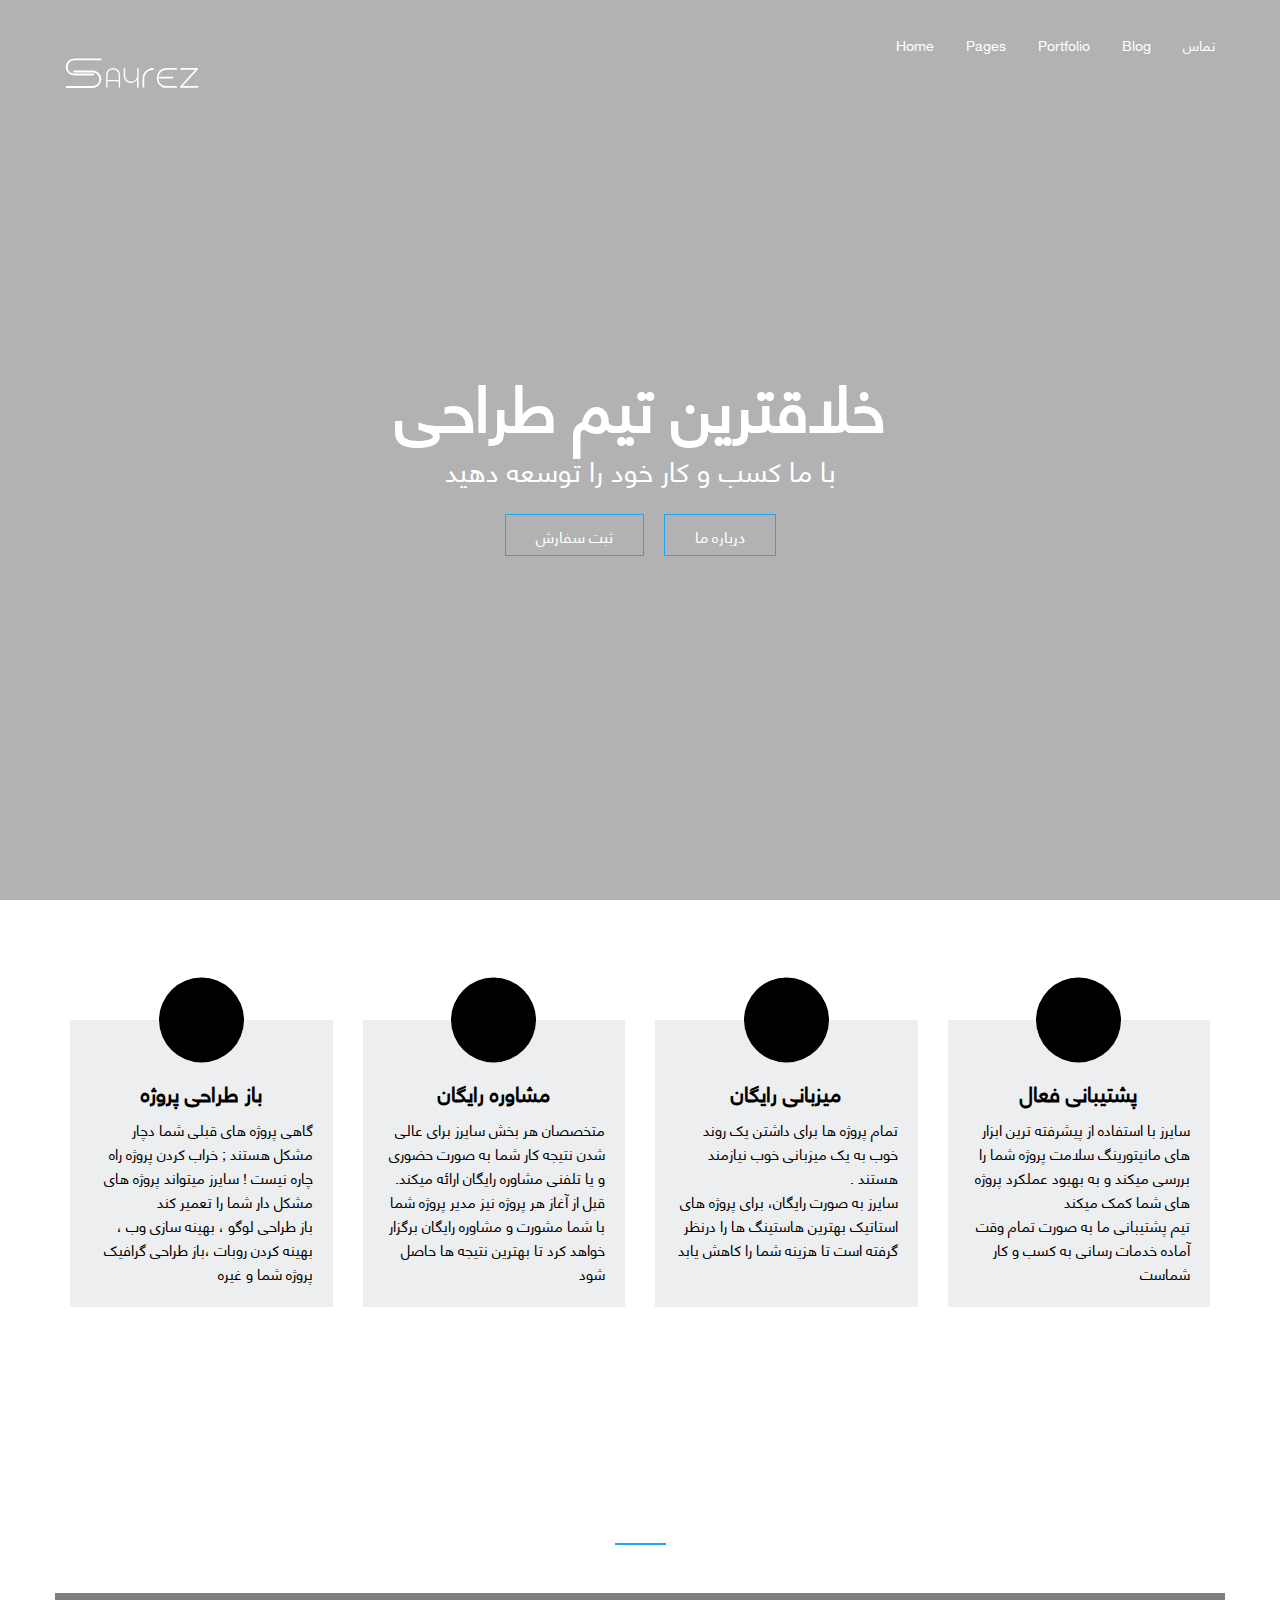
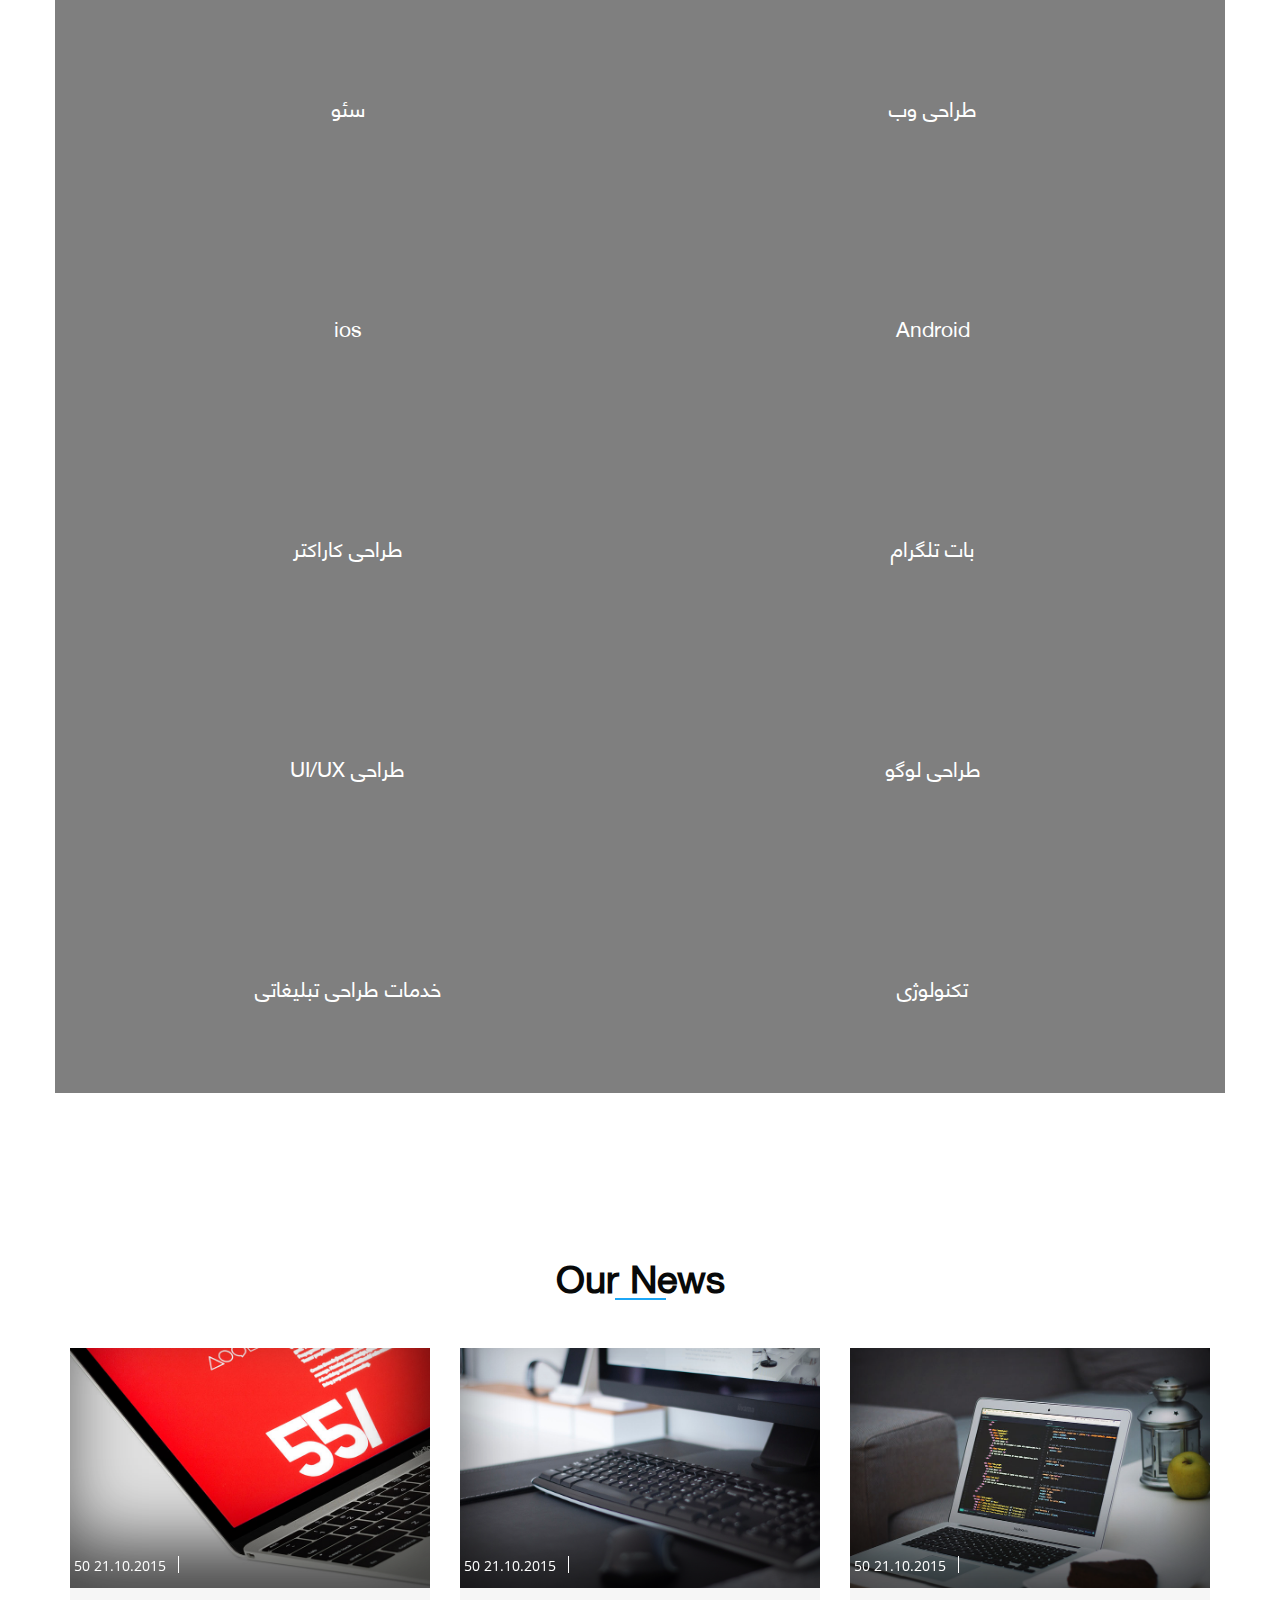
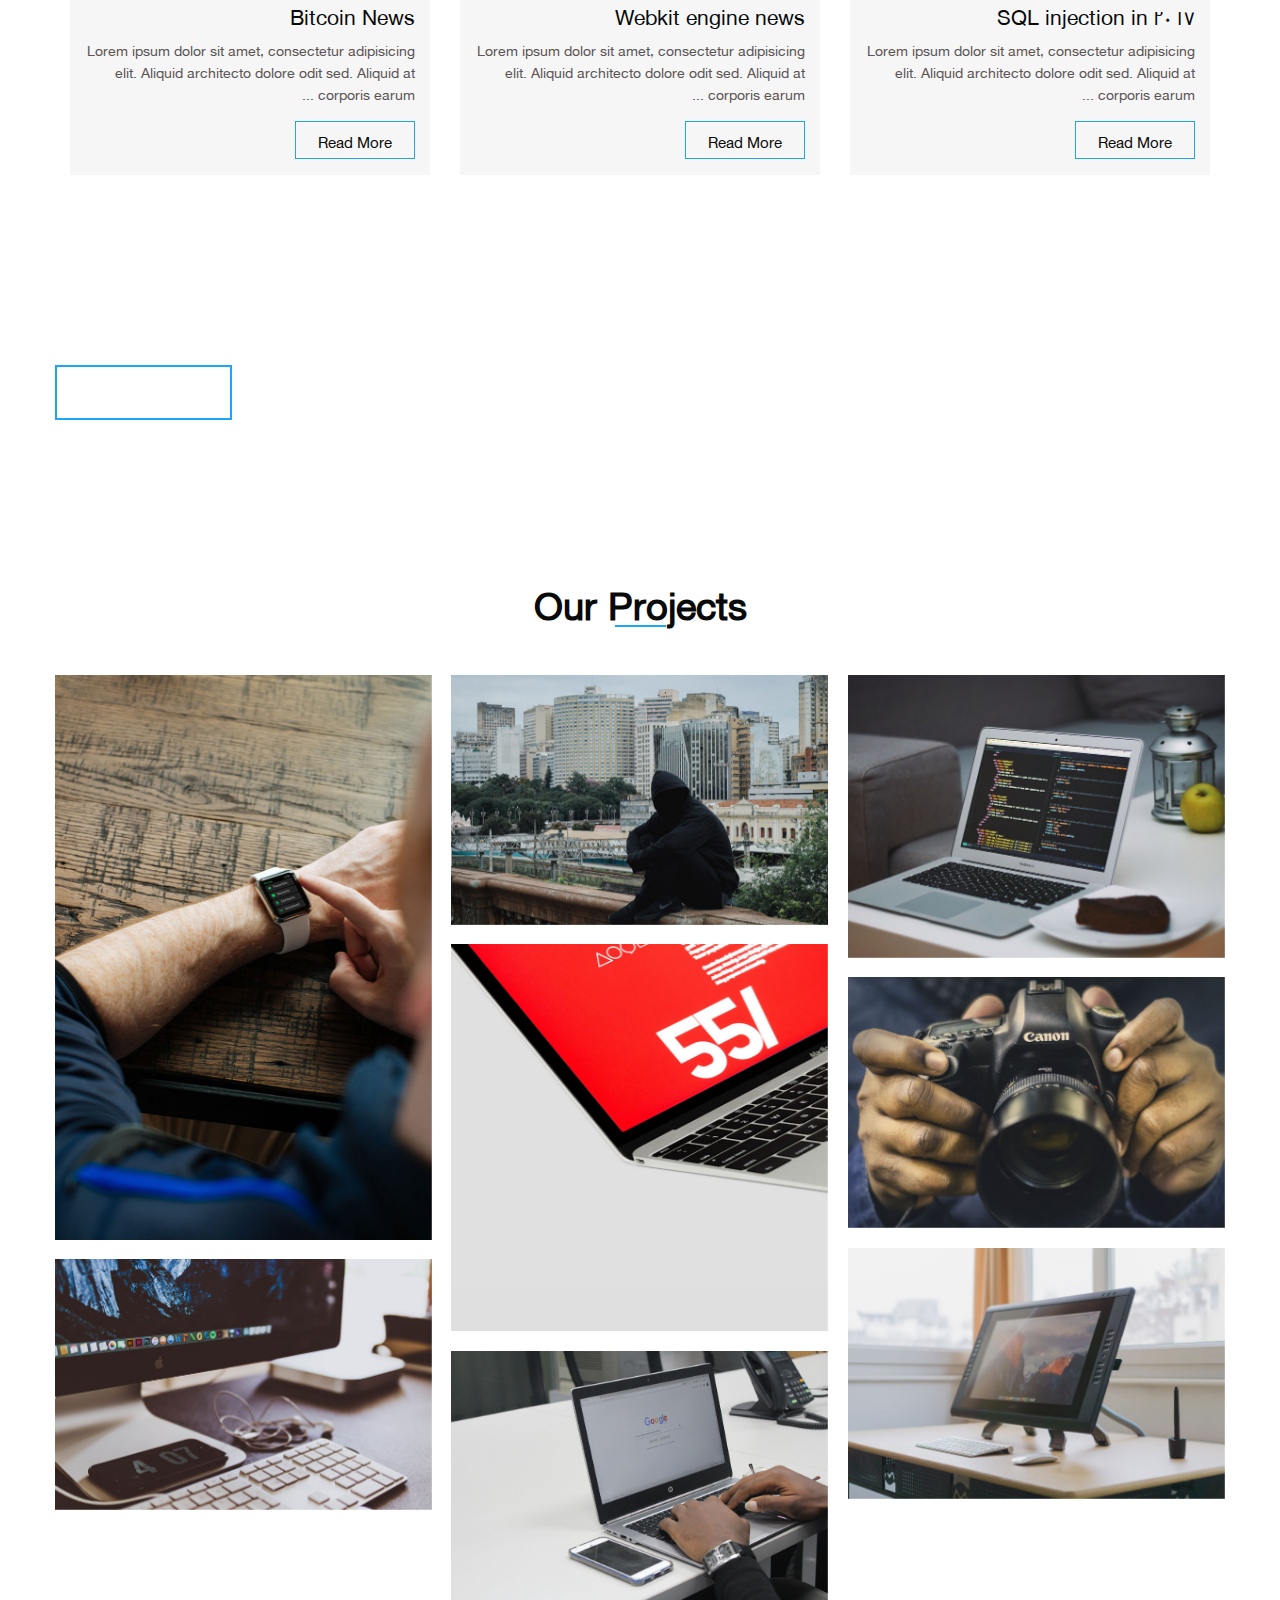
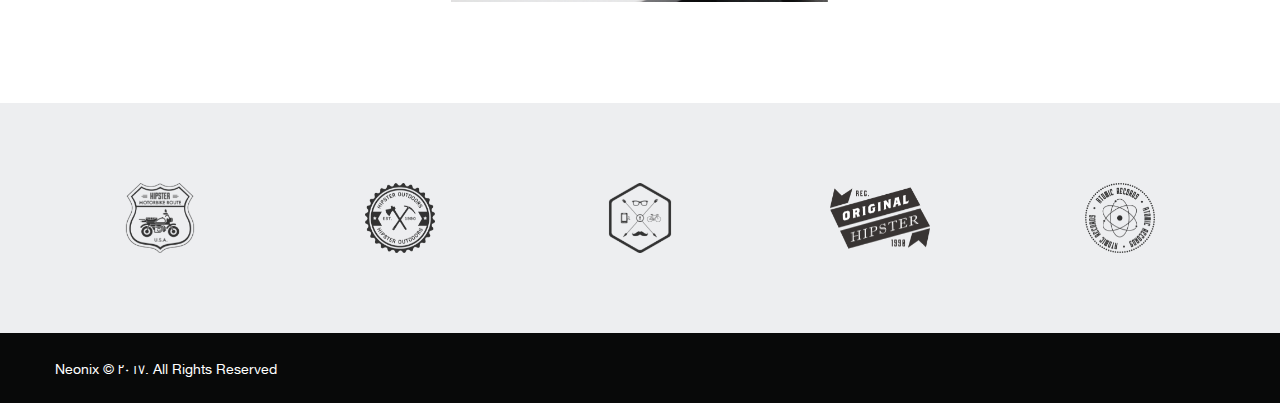
==== index.html @ 744189b2 "add google verfication meta tag" ====
<!DOCTYPE html>
<html lang="zxx">
<head>
    <meta charset=UTF-8>
    <meta name=viewport content="width=device-width, initial-scale=1.0">
    <meta http-equiv="x-ua-compatible" content="ie=edge">
    <!-- Chrome, Firefox OS and Opera -->
    <meta name="theme-color" content="#4285f4"/>
    <!-- Windows Phone -->
    <meta name="msapplication-navbutton-color" content="#4285f4"/>
    <meta name=msapplication-TileColor content=#FFFFFF>
    <meta name=msapplication-TileImage content=favicon.ico>
    <!-- iOS Safari -->
    <meta name="apple-mobile-web-app-capable" content="yes"/>
    <meta name="apple-mobile-web-app-status-bar-style" content="black-transcluent"/>
    <title>Sayrez | سایرز</title>
    <!-- CSS -->
    <link rel="stylesheet" href="css/reset.css">
    <link rel="stylesheet" href="fonts/font-awesome-4.7.0/css/font-awesome.min.css">
    <link rel=stylesheet href=css/main.css>
    <link rel=stylesheet href=css/magnific-popup.css>
    <link rel="stylesheet" href="css/slick.css">
    <link rel="stylesheet" href="css/bootstrap.css">
    <link rel="stylesheet" href="css/owl.carousel.min.css">
    <link rel="stylesheet" href="css/media.css">
    <!-- FAVICON -->
    <link rel=icon type=image/vnd.microsoft.icon href=img/favicon.ico>
    <link rel="SHORTCUT ICON" type=image/x-icon href=img/favicon.ico>
	<meta name="google-site-verification" content="fRDiywHxhkF9MRmtTnzFttqQyHvqo3CWk-SzB2TA5pc" />
</head>
<body>
		
   
<!-- Wrapper -->
<main class="wrapper">
    <!-- dark bg for mobile menu -->
    <div class="bg-blur"></div>

    <!-- Header -->
    <header class="header header-default paralax" data-parallax="scroll" data-image-src="img/header.jpg">
        <!-- Menu -->
        <nav class="nav">
            <div class="container">
                <div class="menu-icon-wrap">
                    <div class="menu-icon">
                        <span class="line"></span>
                        <span class="line"></span>
                        <span class="line"></span>
                    </div>
                </div>
                <div class="menu-flex">
                    <div class="logo" style="
					width: 100%;
					height: 119px;
					z-index: 999999999999999999;display:block;
				">

							<svg version="1.1" id="Layer_1" xmlns="http://www.w3.org/2000/svg"  style="fill:#ffffff;" xmlns:xlink="http://www.w3.org/1999/xlink" x="0px" y="0px"
							viewBox="0 0 2529.8 218" style="enable-background:new 0 0 479.8 218;" xml:space="preserve">
					   <style type="text/css">
						   .st0{fill:none;stroke:#ffffff;stroke-width:5.3911;stroke-linecap:round;stroke-linejoin:round;stroke-miterlimit:10;}
						   .st1{fill:none;stroke:#ffffff;stroke-width:5;stroke-linecap:round;stroke-linejoin:round;stroke-miterlimit:10;}
						   .st2{fill:none;stroke:#ffffff;stroke-width:6;stroke-linecap:round;stroke-miterlimit:10;}
					   </style>
					   <g>
						   <g>
							   <path d="M158.8,153.2c-0.4-0.4-0.6-0.9-0.6-1.5v-37.3c0-2.7,0.5-5.3,1.4-7.9c1-2.6,2.3-4.9,4-6.9c1.8-2.1,4.1-3.7,6.7-4.9
								   c2.6-1.2,5.5-1.8,8.7-1.8c3.4,0,6.5,0.6,9.2,1.8c2.7,1.2,5.1,2.9,7,5.1c1.8,2.1,3.3,4.5,4.3,7.1c1,2.7,1.5,5.4,1.5,8.3v36.4
								   c0,0.6-0.2,1-0.6,1.4c-0.4,0.4-0.9,0.6-1.5,0.6c-0.6,0-1.1-0.2-1.5-0.6c-0.4-0.4-0.6-0.9-0.6-1.5V134h-34.4v17.7
								   c0,0.6-0.2,1-0.6,1.4c-0.4,0.4-0.9,0.6-1.5,0.6C159.7,153.8,159.2,153.6,158.8,153.2z M196.9,129.8v-14.3c0-2.5-0.4-4.9-1.3-7.2
								   c-0.9-2.3-2.1-4.2-3.7-5.9c-1.6-1.7-3.5-3-5.7-3.9c-2.2-0.9-4.5-1.4-7-1.4c-2.4,0-4.7,0.4-6.7,1.3c-2,0.9-3.8,2.1-5.3,3.7
								   c-1.5,1.6-2.7,3.5-3.5,5.7c-0.8,2.2-1.2,4.5-1.2,6.9v15H196.9z"/>
						   </g>
						   <g>
							   <path d="M254.2,153.1c-0.4-0.4-0.6-1-0.6-1.6v-22.6c-2,3.1-4.6,5.5-7.8,7.4c-3.3,1.9-6.9,2.9-10.6,2.9c-3.1,0-6-0.6-8.8-1.8
								   s-5.2-2.8-7.3-4.9c-2.1-2.1-3.8-4.5-5-7.3c-1.2-2.8-1.8-5.7-1.8-8.9V95.2c0-0.6,0.2-1.2,0.7-1.6c0.4-0.4,1-0.6,1.6-0.6
								   c0.6,0,1.1,0.2,1.5,0.6c0.4,0.4,0.7,1,0.7,1.6v21.5c0,2.4,0.5,4.8,1.5,7c1,2.2,2.3,4.1,4.1,5.8c1.7,1.7,3.7,3,5.9,3.9
								   c2.2,0.9,4.6,1.4,7.1,1.4c2.4,0,4.8-0.5,7-1.4c2.3-0.9,4.2-2.2,5.9-3.9c1.7-1.7,3.1-3.6,4.1-5.8c1-2.2,1.5-4.5,1.5-7V95.2
								   c0-0.6,0.2-1.2,0.7-1.6c0.4-0.4,1-0.6,1.6-0.6c0.6,0,1.1,0.2,1.5,0.6c0.4,0.4,0.6,1,0.6,1.6v56.3c0,0.6-0.2,1.2-0.6,1.6
								   c-0.4,0.4-0.9,0.6-1.5,0.6C255.1,153.7,254.6,153.5,254.2,153.1z"/>
						   </g>
						   <g>
							   <path d="M271.2,152.9c-0.6-0.5-0.8-1.2-0.8-2V125c0-4.3,0.8-8.4,2.5-12.3c1.6-3.9,3.9-7.3,6.9-10.3c2.9-3,6.3-5.3,10.2-6.9
								   c3.9-1.7,7.9-2.5,12.2-2.5h0.1l0.1,0.1c0,0,0.2-0.1,0.4-0.1c0.9,0,1.6,0.3,2.1,0.8s0.8,1.2,0.8,2.1c0,0.8-0.3,1.5-0.8,2
								   c-0.5,0.5-1.2,0.8-2.1,0.8H302c-3.5,0-6.8,0.7-10,2c-3.2,1.4-6,3.3-8.4,5.7c-2.4,2.4-4.3,5.3-5.7,8.5c-1.4,3.2-2.1,6.6-2.1,10.2
								   v25.8c0,0.8-0.2,1.5-0.7,2c-0.5,0.5-1.1,0.8-1.9,0.8C272.4,153.7,271.7,153.4,271.2,152.9z"/>
						   </g>
						   <g>
							   <path d="M386.9,152.8c-0.5-0.6-0.8-1.2-0.8-2c0-0.7,0.3-1.3,0.9-1.9l46.2-50.5h-42.9c-0.8,0-1.5-0.3-2-0.8c-0.5-0.5-0.8-1.2-0.8-2
								   c0-0.8,0.3-1.5,0.8-2c0.5-0.5,1.2-0.8,2-0.8H439c0.7,0,1.3,0.3,1.9,0.8c0.5,0.5,0.8,1.2,0.8,1.9c0,0.3-0.1,0.8-0.3,1.4l-0.5,0.7
								   l-46.2,50.5h46c0.8,0,1.5,0.2,2.1,0.7c0.5,0.5,0.8,1.1,0.8,1.9c0,0.8-0.3,1.5-0.8,2c-0.5,0.5-1.2,0.8-2.1,0.8H389
								   C388.2,153.6,387.5,153.4,386.9,152.8z"/>
						   </g>
						   <g>
							   <path class="st0" d="M374.1,95.4h-28.3c-5.6,0-11.2,1.5-16,4.5c-6,3.8-12.1,10.8-12.4,23.4c0,0-2,16.5,13.2,24.6
								   c4.3,2.2,9,3.3,13.9,3.3h29.6"/>
							   <line class="st1" x1="324" y1="122.5" x2="363" y2="122.5"/>
						   </g>
						   <path class="st2" d="M141,66H59.5C46.3,66,36,76.6,36,89.8v0C36,103,46.5,113,59.7,113H118"/>
						   <path class="st2" d="M59.4,103.5l57.1-0.1c13.2,0,23.5,10.6,23.5,23.8v0c1,13.2-10.3,23.9-23.6,23.9l-80.3,0.1"/>
					   </g>
					   </svg>	
							

                    </div>
                    <ul class="menu">
                        <li class="dropdown"><a>Home</a>
                            <ul class="dropdown-menu">
                                <li><a href="index.html"> Default</a></li>
                                <li><a href="header-slider.html">
                                    Slider</a></li>
                                <li><a href="header-particles.html">
                                    Particles</a></li>
                                <li><a href="header-html-video.html"> HTML
                                    Video</a></li>
                                <li><a href="header-youtube-video.html">
                                    YouTube Video</a>
                                </li>

                            </ul>
                        </li>
                        <li class="dropdown">
                            <a href="">Pages</a>
                            <ul class="dropdown-menu">
                                <li><a href="about.html">About</a></li>
                                <li><a href="services.html">Services</a></li>
                                <li><a href="404.html">404 Error page</a></li>
                            </ul>
                        </li>
                        <li class="dropdown">
                            <a> Portfolio</a>
                            <ul class="dropdown-menu">
                                <li><a href="portfolio.html">Portfolio Default</a></li>
                                <li><a href="portfolio-masonry.html">Portfolio Masonry</a></li>
                                <li><a href="portfolio-single.html">Portfolio Single</a></li>
                            </ul>
                        </li>
                        <li class="dropdown"><a href="">Blog</a>
                            <ul class="dropdown-menu">
                                <li><a href="blog.html">Blog Default</a></li>
                                <li><a href="blog-full-width.html">Full
                                    Width</a></li>
                                <li><a href="blog-singe.html">Post Single</a></li>
                                <li><a href="video-single.html">Video Post Single</a></li>
                                <li><a href="gallery-single.html">Gallery Single</a></li>
                                <li><a href="fullwidth-single.html">Fullwidth Post Single</a></li>
                            </ul>
                        </li>
                        <li><a href="contacts.html">تماس</a></li>
                    </ul>
                </div>
            </div>
        </nav>
        <h1>خلاقترین تیم طراحی</h1>
        <h4>با ما  کسب و کار خود را توسعه دهید</h4>
        <div class="btn-block">
            <a href="#" class="btn">ثبت سفارش</a>
            <a href="about.html" class="btn">درباره ما</a>
        </div>
    </header>


    <section class="section services">
        <div class="container ">
            <div class="row items">
                <div class="col-xs-12 col-sm-6 col-md-3  ">
                    <div class="item">
                        <div class="round">
                            <span class=" fa fa-laptop"></span>
                        </div>
                        <h5>
					باز طراحی پروژه 
						</h5>
                        <p style="text-align:rtl !important;">
گاهی پروژه های قبلی شما دچار مشکل هستند ; خراب کردن پروژه راه چاره نیست ! سایرز میتواند پروژه های مشکل دار شما را تعمیر کند 
<br>
باز طراحی لوگو ، بهینه سازی وب ، بهینه کردن روبات ،باز طراحی گرافیک پروژه شما و غیره 
                        </p>
                    </div>
                </div>
                <div class="col-xs-12 col-sm-6 col-md-3  ">
                    <div class="item">
                        <div class="round">
                            <span class=" fa fa-search"></span>
                        </div>
                        <h5>
							مشاوره رایگان
						</h5>
                        <p>
							متخصصان هر بخش سایرز برای عالی شدن نتیجه کار شما به صورت حضوری و یا تلفنی مشاوره رایگان ارائه میکند.
<br>
							قبل از آغاز هر پروژه نیز مدیر پروژه شما با شما مشورت و مشاوره رایگان برگزار خواهد کرد تا بهترین نتیجه ها حاصل شود
                        </p>
                    </div>
                </div>
                <div class="col-xs-12 col-sm-6 col-md-3  ">
                    <div class="item">
                        <div class="round">
                            <span class=" fa fa-file-text"></span>
                        </div>
                        <h5>
							میزبانی رایگان
						</h5>
                        <p>
							تمام پروژه ها برای داشتن یک روند خوب به یک میزبانی خوب نیازمند هستند
.
							<br>
							سایرز به صورت رایگان، برای پروژه های استاتیک بهترین هاستینگ ها را درنظر گرفته است تا هزینه شما را کاهش یابد
					 <br><br>
						</p>
                    </div>
                </div>
                <div class="col-xs-12 col-sm-6 col-md-3  ">
                    <div class="item">
                        <div class="round">
                            <span class=" fa fa-code"></span>
                        </div>
                        <h5>
							پشتیبانی فعال
						</h5>
                        <p>
							
سایرز با استفاده از پیشرفته ترین ابزار های مانیتورینگ سلامت پروژه شما را بررسی میکند و به بهبود عملکرد پروژه های شما کمک میکند
<br>
تیم پشتیبانی ما به صورت تمام وقت آماده خدمات رسانی به کسب و کار شماست

                        </p>
                    </div>
                </div>
            </div>
        </div>
    </section>

    <!-- Services section -->
    <section class="section service-section">
        <div class="container">
            <div class="h2-wrap">
                <h3 class="white">سرویس های سایرز</h3></div>
            <div class="section-flex">
                <div class="item">
                    <div class="wrap">
                        <div class="up">
                            <i class="fa fa-area-chart" aria-hidden="true"></i>
                            <h5>طراحی وب</h5>
                        </div>
                        <div class="down">
                            <h5>طراحی وب</h5>
                            <p>استفاده از آخرین تکنولوژی ها در پیاده سازی،اطمینان در responsive  بودن، امکان استفاده از SinglePage، قابل استفاده در تمامی ورژن های موبایل</p>
                            <a href="" class="btn small-btn">سفارش</a>
                        </div>
                    </div>
                </div>
                <div class="item">
                    <div class="wrap">
                        <div class="up">
                            <i class="fa fa-diamond" aria-hidden="true"></i>
                            <h5>سئو</h5>
                        </div>
                        <div class="down">
                            <h5>سئو</h5>
                            <p>استفاده از ابزار های گوگل،یاهو،بینگ و تمامی موتور های جستجو گر رایج، پیاده سازی در google analytics، نمایش در بهترین مکان جستجوگر ها</p>
                            <a href="" class="btn small-btn">سفارش</a>
                        </div>
                    </div>
                </div>
                <div class="item">
                    <div class="wrap">
                        <div class="up">
                            <i class="fa fa-bar-chart" aria-hidden="true"></i>
                            <h5>Android</h5>
                        </div>
                        <div class="down">
                            <h5>Android</h5>
                            <p>همگام با تمامی سایز های موبایل و تبلت،Universal، UI اختصاصی با توجه به سلیقه و کاربرد نرم افزار شما</p>
                            <a href="" class="btn small-btn">سفارش</a>
                        </div>
                    </div>
                </div>
                <div class="item">
                    <div class="wrap">
                        <div class="up">
                            <i class="fa fa-html5" aria-hidden="true"></i>
                            <h5>ios</h5>
                        </div>
                        <div class="down">
                            <h5>ios</h5>
                            <p>
									همگام با تمامی سایز های موبایل و تبلت،Universal، UI اختصاصی با توجه به سلیقه و کاربرد نرم افزار شما
							</p>
                            <a href="" class="btn small-btn">سفارش</a>
                        </div>
                    </div>
                </div>




				<div class="item">
                    <div class="wrap">
                        <div class="up">
                            <i class="fa fa-html5" aria-hidden="true"></i>
                            <h5>
									بات تلگرام
							</h5>
                        </div>
                        <div class="down">
                            <h5>بات تلگرام</h5>
                            <p>
									امکان انتقال به وبسایت، سازگاری با درگاه های پرداخت،استفاده از Webhook  در بات تلگرامی شما
							</p>
                            <a href="" class="btn small-btn">سفارش</a>
                        </div>
                    </div>
				</div>
				


				<div class="item">
                    <div class="wrap">
                        <div class="up">
                            <i class="fa fa-html5" aria-hidden="true"></i>
                            <h5>طراحی کاراکتر</h5>
                        </div>
                        <div class="down">
                            <h5>طراحی کاراکتر</h5>
                            <p> طراحی های اختصاصی،گروه بندی شده،Flat ، دو بعدی،امکان سفارش به صورت لایه باز</p>
                            <a href="" class="btn small-btn">سفارش</a>
                        </div>
                    </div>
				</div>
				

				<div class="item">
                    <div class="wrap">
                        <div class="up">
                            <i class="fa fa-html5" aria-hidden="true"></i>
                            <h5>طراحی لوگو</h5>
                        </div>
                        <div class="down">
                            <h5>طراحی لوگو</h5>
                            <p>
									مناسب با سلیقه و کسب و کار شما،امکان باز طراحی تا 5 مرتبه،استفاده از رنگ های مناسب کسب و کار شما،خروجی های متنوع و لایه باز وکتور و SVG
							</p>
                            <a href="" class="btn small-btn">سفارش</a>
                        </div>
                    </div>
				</div>
				
				<div class="item">
                    <div class="wrap">
                        <div class="up">
                            <i class="fa fa-html5" aria-hidden="true"></i>
                            <h5>طراحی UI/UX </h5>
                        </div>
                        <div class="down">
                            <h5>طراحی UI/UX </h5>
                            <p>
									در قالب های Sketch،Psd،Ai،Vector، در همه ی پلتفرم ها و مناسب ایده شما
							</p>
                            <a href="" class="btn small-btn">سفارش</a>
                        </div>
                    </div>
				</div>
				

				<div class="item">
                    <div class="wrap">
                        <div class="up">
                            <i class="fa fa-html5" aria-hidden="true"></i>
                            <h5>تکنولوژی</h5>
                        </div>
                        <div class="down">
                            <h5>تکنولوژی</h5>
                            <p>
								ما در سایرز از بهترین تکنولوژی های روز دنیا برای پروژه شما استفاده میکنیم تا کیفیت سرعت و امنیت رو برای شما به ارمغان بیاوریم

								Ruby , webgl , svg/vector , sketch 
								و دیتابیس های قدرتمندی  مانند پستگرس اسکیوال که قابلیت ذخیره چند صد میلیون رکورد را دارد از این قبیل هستند
							</p>
                            <a href="" class="btn small-btn">سفارش</a>
                        </div>
                    </div>
				</div>
				
				<div class="item">
                    <div class="wrap">
                        <div class="up">
                            <i class="fa fa-html5" aria-hidden="true"></i>
                            <h5> خدمات طراحی تبلیغاتی</h5>
                        </div>
                        <div class="down">
                            <h5>خدمات طراحی تبلیغاتی</h5>
                            <p>
								طراحی مهر ، بنر ، بروشور ، کارت ویزیت ، چاپ طرح روی انواع اشیا مانند تی شرت ماگ و پیکسل
							</p>
                            <a href="" class="btn small-btn">Read more</a>
                        </div>
                    </div>
                </div>
            </div>

        </div>
    </section>

    <!-- News(blog) section -->
    <section class="section news-section">
        <h3 class="black">Our News</h3>
        <div class="container ">
            <div class="news-grid">
                <div class="post col-md-4 col-sm-6 col-xs-12">
                    <div class="post-body">
                        <a href="" class="post-head">
                            <div class="thumbnail-wrap">
                                <img src="img/project4.jpg" alt="">
                                <div class="actions">
                                    <div class="date">
                                        <i class="fa fa-calendar"
                                           aria-hidden="true"></i>
                                        <span>21.10.2015</span>
                                    </div>
                                    <div class="comments">
                                        <i class="fa fa-comments"
                                           aria-hidden="true"></i>
                                        <span>50</span>
                                    </div>

                                </div>
                            </div>
                            <div class="hover">
                                <i class="fa fa-search" aria-hidden="true"></i>
                            </div>
                        </a>

                        <div class="other-post">
                            <h5>Bitcoin News</h5>
                            <p>Lorem ipsum dolor sit amet, consectetur adipisicing
                                elit. Aliquid
                                architecto dolore odit sed. Aliquid at corporis
                                earum ...</p>
                            <a href="" class="btn permalink small-btn">Read More</a>
                        </div>
                    </div>
                </div>
                <div class="post col-md-4 col-sm-6 col-xs-12">
                    <div class="post-body">
                        <a href="" class="post-head">
                            <div class="thumbnail-wrap">
                                <img src="img/facebok.jpg" alt="">
                                <div class="actions">
                                    <div class="date">
                                        <i class="fa fa-calendar"
                                           aria-hidden="true"></i>
                                        <span>21.10.2015</span>
                                    </div>
                                    <div class="comments">
                                        <i class="fa fa-comments"
                                           aria-hidden="true"></i>
                                        <span>50</span>
                                    </div>
                                </div>
                            </div>
                            <div class="hover">
                                <i class="fa fa-search" aria-hidden="true"></i>
                            </div>
                        </a>
                        <div class="other-post">
                            <h5>Webkit engine news</h5>
                            <p>Lorem ipsum dolor sit amet, consectetur adipisicing
                                elit. Aliquid
                                architecto dolore odit sed. Aliquid at corporis
                                earum ...</p>
                            <a href="" class="btn permalink small-btn">Read More</a>
                        </div>
                    </div>
                </div>
                <div class="post col-md-4 col-sm-6 col-xs-12">
                    <div class="post-body">
                        <a href="" class="post-head">
                            <div class="thumbnail-wrap">
                                <img src="img/project3.jpg" alt="">
                                <div class="actions">
                                    <div class="date">
                                        <i class="fa fa-calendar"
                                           aria-hidden="true"></i>
                                        <span>21.10.2015</span>
                                    </div>
                                    <div class="comments">
                                        <i class="fa fa-comments"
                                           aria-hidden="true"></i>
                                        <span>50</span>
                                    </div>
                                </div>
                            </div>
                            <div class="hover">
                                <i class="fa fa-search" aria-hidden="true"></i>
                            </div>
                        </a>
                        <div class="other-post">
                            <h5>SQL injection in 2017</h5>
                            <p>Lorem ipsum dolor sit amet, consectetur adipisicing
                                elit. Aliquid
                                architecto dolore odit sed. Aliquid at corporis
                                earum ...</p>
                            <a href="" class="btn permalink small-btn">Read More</a>
                        </div>
                    </div>
                </div>
            </div>
        </div>
    </section>

    <!-- Contact block -->
    <section class="contact-block">
        <div class="container">
            <div class="flex">
                <h2>We Can Help You! </h2>
                <a href="" class="big-btn">تماس با ما</a>
            </div>
        </div>
    </section>

    <!-- Portfolio section -->
    <section class="section portfolio-section">
        <div class="container">
            <div class="h2-wrap"><h3 class="black">Our Projects</h3></div>
            <div class="portfolio-grid">

                <div class="row">



                    <a href="single.html" data-myorder="2"
                       class="mix web analytics col-xs-6 col-sm-6 col-md-4 portfolio-item">
                        <div class="img-wrap"><img
                                src="img/project1.jpg"
                                alt="">
                            <div class="preview">
                                <h4 class="title">Project 1</h4>
                                <p class="tags">Web Development, Design </p>
                                <div class="actions">
<span class="comments">
<i class="fa fa-comments" aria-hidden="true"></i>
<span>50</span>
</span>
                                    <span class="comments">
<i class="fa fa-heart" aria-hidden="true"></i>
<span>23</span>
</span>
                                </div>
                                <span class="date">08.16.2017</span>
                            </div>
                        </div>
                    </a>
                    <a href="single.html" data-myorder="3"
                       class="mix design col-xs-6 col-sm-6 col-md-4 portfolio-item">
                        <div class="img-wrap"><img
                                src="img/project2.jpg"
                                alt="">
                            <div class="preview">
                                <h4 class="title">Project 2</h4>
                                <p class="tags">Web Development, Design </p>
                                <div class="actions">
<span class="comments">
<i class="fa fa-comments" aria-hidden="true"></i>
<span>50</span>
</span>
                                    <span class="comments">
<i class="fa fa-heart" aria-hidden="true"></i>
<span>23</span>
</span>
                                </div>
                                <span class="date">08.16.2017</span>
                            </div>
                        </div>
                    </a>
                    <a href="single.html" data-myorder="4"
                       class="mix analytics col-xs-6 col-sm-6 col-md-4 portfolio-item">
                        <div class="img-wrap"><img
                                src="img/project3.jpg"
                                alt="">
                            <div class="preview">
                                <h4 class="title">Project 3</h4>
                                <p class="tags">Web Development, Design </p>
                                <div class="actions">
<span class="comments">
<i class="fa fa-comments" aria-hidden="true"></i>
<span>50</span>
</span>
                                    <span class="comments">
<i class="fa fa-heart" aria-hidden="true"></i>
<span>23</span>
</span>
                                </div>
                                <span class="date">08.16.2017</span>
                            </div>
                        </div>
                    </a>
                    <a href="single.html" data-myorder="5"
                       class="mix design col-xs-6 col-sm-6 col-md-4 portfolio-item">
                        <div class="img-wrap"><img
                                src="img/project4.jpg"
                                alt="">
                            <div class="preview">
                                <h4 class="title">Project 4</h4>
                                <p class="tags">Marketing, Analytics, Seo</p>
                                <div class="actions">
<span class="comments">
<i class="fa fa-comments" aria-hidden="true"></i>
<span>28</span>
</span>
                                    <span class="comments">
<i class="fa fa-heart" aria-hidden="true"></i>
<span>13</span>
</span>
                                </div>
                                <span class="date">08.16.2017</span>
                            </div>
                        </div>
                    </a>
                    <a href="single.html" data-myorder="6"
                       class="mix web col-xs-6 col-sm-6 col-md-4 portfolio-item">
                        <div class="img-wrap"><img
                                src="img/project5.jpg"
                                alt="">
                            <div class="preview">
                                <h4 class="title">Project 5</h4>
                                <p class="tags">Programming, Web Development</p>
                                <div class="actions">
<span class="comments">
<i class="fa fa-comments" aria-hidden="true"></i>
<span>28</span>
</span>
                                    <span class="comments">
<i class="fa fa-heart" aria-hidden="true"></i>
<span>23</span>
</span>
                                </div>
                                <span class="date">08.16.2017</span>
                            </div>
                        </div>
                    </a>
                    <a href="single.html" data-myorder="7"
                       class="mix web col-xs-6 col-sm-6 col-md-4 portfolio-item">
                        <div class="img-wrap"><img
                                src="img/project6.jpg"
                                alt="">
                            <div class="preview">
                                <h4 class="title">Project 6</h4>
                                <p class="tags">Marketing, SMM, Social</p>
                                <div class="actions">
<span class="comments">
<i class="fa fa-comments" aria-hidden="true"></i>
<span>28</span>
</span>
                                    <span class="comments">
<i class="fa fa-heart" aria-hidden="true"></i>
<span>13</span>
</span>
                                </div>
                                <span class="date">08.16.2017</span>
                            </div>
                        </div>
                    </a>
                    <a href="single.html" data-myorder="8"
                       class="mix design web col-xs-6 col-sm-6 col-md-4 portfolio-item">
                        <div>
                            <div class="img-wrap"><img
                                    src="img/project8.jpg"
                                    alt="">
                                <div class="preview">
                                    <h4 class="title">Project 7</h4>
                                    <p class="tags">Web Dev, Design</p>
                                    <div class="actions">
<span class="comments">
<i class="fa fa-comments" aria-hidden="true"></i>
<span>25</span>
</span>
                                        <span class="comments">
<i class="fa fa-heart" aria-hidden="true"></i>
<span>78</span>
</span>
                                    </div>
                                    <span class="date">12.06.2017</span>
                                </div>
                            </div>
                        </div>
                    </a>
                    <a href="single.html" data-myorder="9"
                       class="mix analytics col-xs-6 col-sm-6 col-md-4 portfolio-item">
                        <div class="img-wrap"><img
                                src="img/project9.jpg"
                                alt="">
                            <div class="preview">
                                <h4 class="title">Project 8</h4>
                                <p class="tags">Marketing, Design</p>
                                <div class="actions">
<span class="comments">
<i class="fa fa-comments" aria-hidden="true"></i>
<span>28</span>
</span>
                                    <span class="comments">
<i class="fa fa-heart" aria-hidden="true"></i>
<span>13</span>
</span>
                                </div>
                                <span class="date">08.16.2017</span>
                            </div>
                        </div>
                    </a>

                </div>
            </div>
        </div>
    </section>

    <!-- Partners section -->
    <div class="section partners-section">
        <div class="container">
            <div class="owl-carousel partners-slider">
                <div class="item"><img src="img/partner1.png" alt=""></div>
                <div class="item"><img src="img/partner2.png" alt=""></div>
                <div class="item"><img src="img/partner3.png" alt=""></div>
                <div class="item"><img src="img/partner4.png" alt=""></div>
                <div class="item"><img src="img/partner5.png" alt=""></div>
                <div class="item"><img src="img/partner6.png" alt=""></div>
                <div class="item"><img src="img/partner7.png" alt=""></div>
            </div>
        </div>
    </div>
</main>

<!-- Footer -->
<footer class="footer">
    <div class="container">
        <div class="flex">
            <p class="copyright">Neonix &copy; 2017. All Rights Reserved</p>
            <div class="social">
                <a href=""><i class="fa fa-facebook" aria-hidden="true"></i></a>
                <a href=""> <i class="fa fa-vk" aria-hidden="true"></i></a>
                <a href=""> <i class="fa fa-linkedin" aria-hidden="true"></i></a>
                <a href=""> <i class="fa fa-pinterest" aria-hidden="true"></i></a>
                <a href=""> <i class="fa fa-dribbble" aria-hidden="true"></i></a>
                <a href=""><i class="fa fa-twitter" aria-hidden="true"></i></a>

            </div>
        </div>
    </div>
</footer>


<!-- JAVASCRIPT -->
<script src="js/jquery.js"></script>
<script src="js/parallax.min.js"></script>
<script src="js/jquery.mb.YTPlayer.min.js"></script>
<script src="js/particles.min.js"></script>
<script src="js/imagesloaded.pkgd.min.js"></script>
<script src="js/masonry.js"></script>
<script src="js/slick.min.js"></script>
<script src="js/jquery.magnific-popup.min.js"></script>
<script async src="https://static.addtoany.com/menu/page.js"></script>
<script src="js/owl.carousel.min.js"></script>
<script src="js/parallax.min.js"></script>
<script src=js/main.js></script>
</body>
</html>
---- css/media.css ----
@media (max-width: 991px) {
  .post-gallery .prev, .post-gallery .next {
    opacity: 1 !important; }
  .icons-section .section-flex div {
    max-width: 50%;
    margin: 0;
    margin-bottom: 50px; }
  .service-section .section-flex .item {
    height: 300px !important; }
    .service-section .section-flex .item .up, .service-section .section-flex .item .down {
      height: 300px !important; }
  .portfolio-section .portfolio-grid {
    margin-top: 50px; }
    .portfolio-section .portfolio-grid .portfolio-item {
      margin-bottom: 10px;
      padding-left: 5px;
      padding-right: 5px; }
      .portfolio-section .portfolio-grid .portfolio-item .title {
        font-size: 16px;
        text-align: center; }
      .portfolio-section .portfolio-grid .portfolio-item .tags {
        font-size: 12px;
        text-align: center; }
      .portfolio-section .portfolio-grid .portfolio-item img {
        width: 100%;
        height: auto; }
      .portfolio-section .portfolio-grid .portfolio-item .preview .actions, .portfolio-section .portfolio-grid .portfolio-item .preview .date {
        display: none; } }

@media (max-width: 767px) {
  .contact-block, .numbers {
    background-attachment: scroll; }
  .section {
    padding: 40px 0; }
  .service-section .section-flex .item {
    width: 2100%; }
    .service-section .section-flex .item:nth-child(1n+1) {
      background-color: rgba(0, 0, 0, 0.5); }


  .contact-block {
    padding: 80px 0; }
    .contact-block .flex {
      flex-direction: column; }
      .contact-block .flex h2 {
        margin-bottom: 50px; } }

@media (max-width: 600px) {
  .icons-section .section-flex {
    flex-direction: column;
    align-items: center; }
    .icons-section .section-flex div {
      max-width: 100%;
      margin-top: 20px;
      margin-bottom: 50px; }
  .wedo .container .col-md-6 {
    padding: 0; }
  .wedo .video-block a {
    font-size: 50px; }
  .acc-wrap .accordeon-main {
    height: 40px; }
  .acc-wrap .block-active {
    width: 40px;
    font-size: 14px; }
  .acc-wrap .block-text {
    padding: 0 10px;
    font-size: 15px; }
    .acc-wrap .block-text i {
      display: none; }
  .acc-wrap .accorderon-text {
    padding: 15px;
    font-size: 14px; }
    .acc-wrap .accorderon-text p {
      font-size: 14px; }
  .news-section .container, .portfolio-section .portfolio-grid, .service-section .section-flex, .contacts .contact-box {
    margin-top: 30px; }
  .news-section .big-btn {
    margin-top: 10px; }
  .contact-block .flex h2 {
    margin-bottom: 30px; }
  .blog .blog-main .actions {
    align-items: flex-start; }
  .blog .blog-main .actions > div {
    border: none;
    width: 100%;
    display: block;
    margin-bottom: 8px; }
  .blog .blog-main .actions .comments, .blog .blog-main .actions .likes {
    display: inline-block !important;
    width: auto !important;
    margin-right: 0px !important; }
  .blog .blog-main .actions {
    margin-bottom: 8px; } }

@media (max-width: 480px) {
  .sidebar-wrap {
    padding: 0 !important; }
  .blog-masonry > div {
    padding: 0; } }

@media (max-width: 340px) {
  .portfolio-section .portfolio-grid .portfolio-item {
    ght: auto; }
    .portfolio-section .portfolio-grid .portfolio-item .title {
      font-size: 14px;
      text-align: center;
      padding: 0 5px; }
    .portfolio-section .portfolio-grid .portfolio-item .tags {
      font-size: 10px;
      text-align: center;
      padding: 0 5px; }
  .post {
    height: auto;
    margin-left: 0;
    margin-right: 0; } }
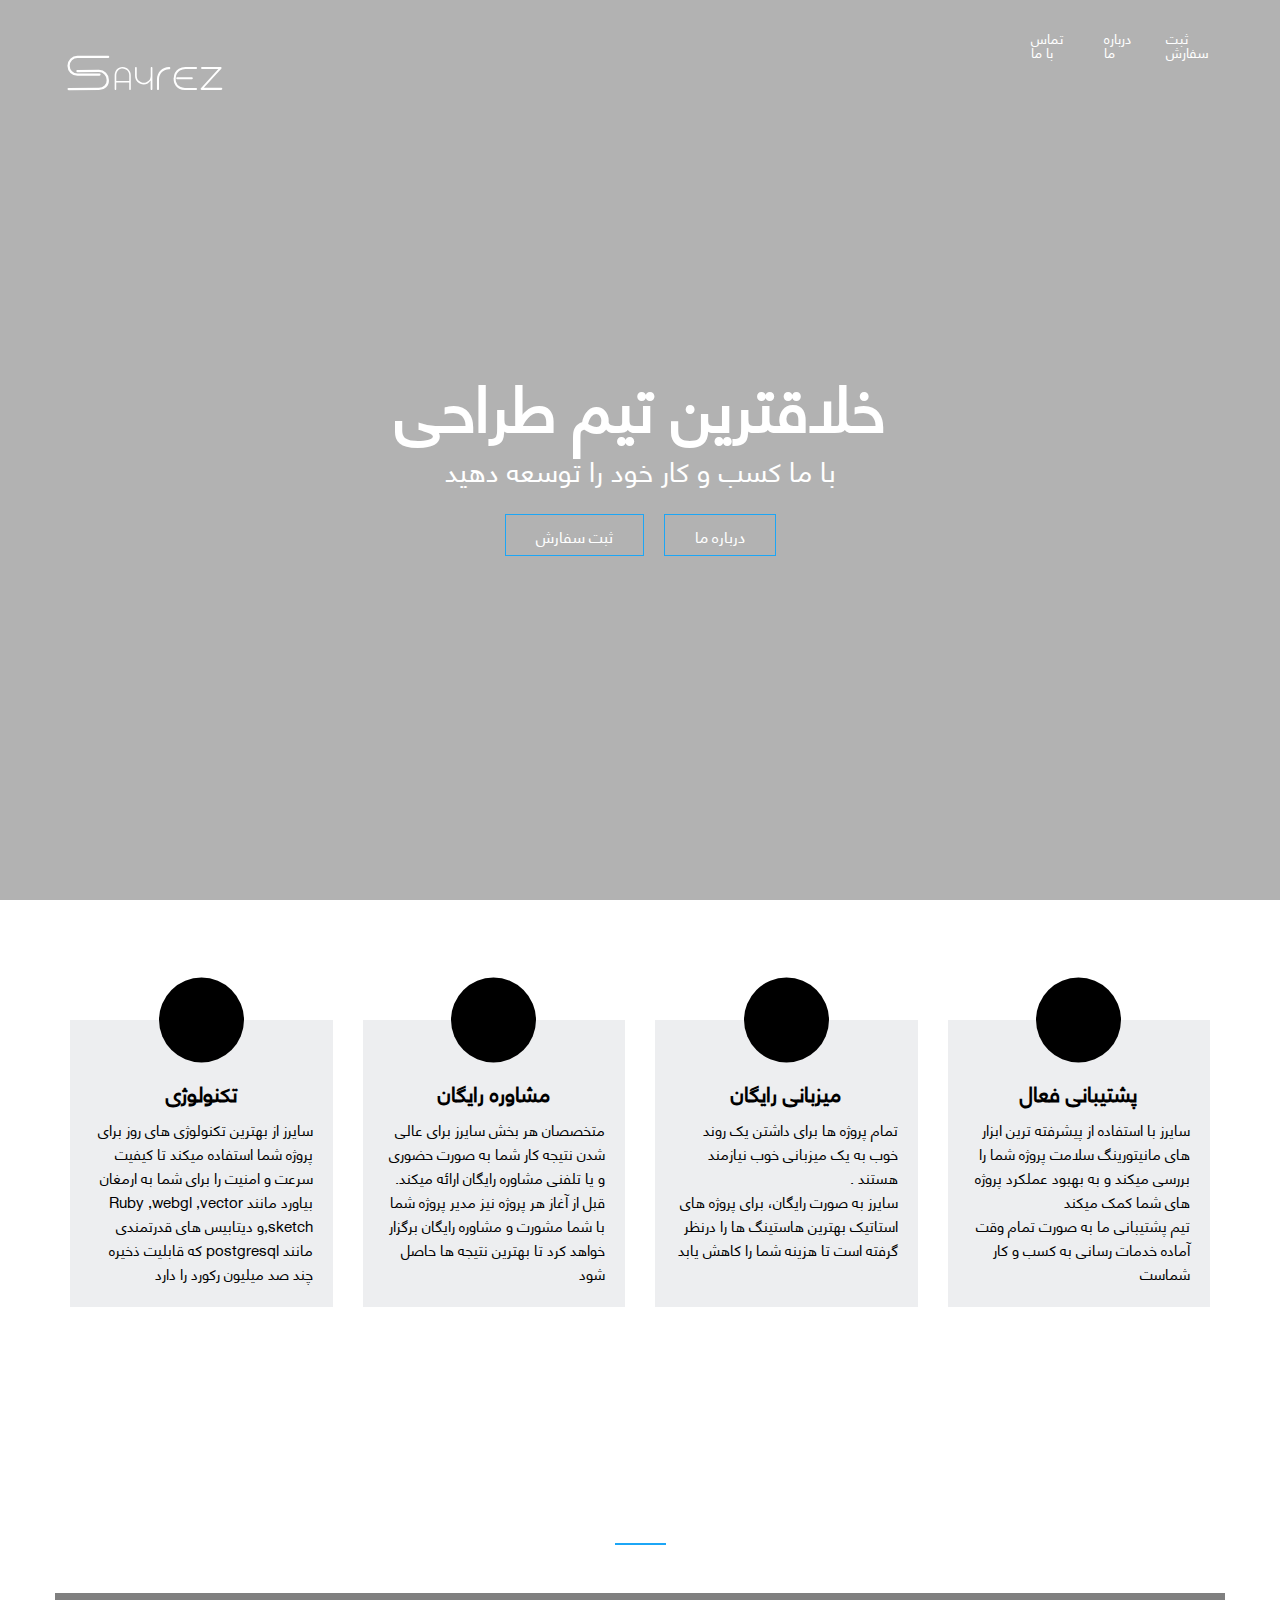
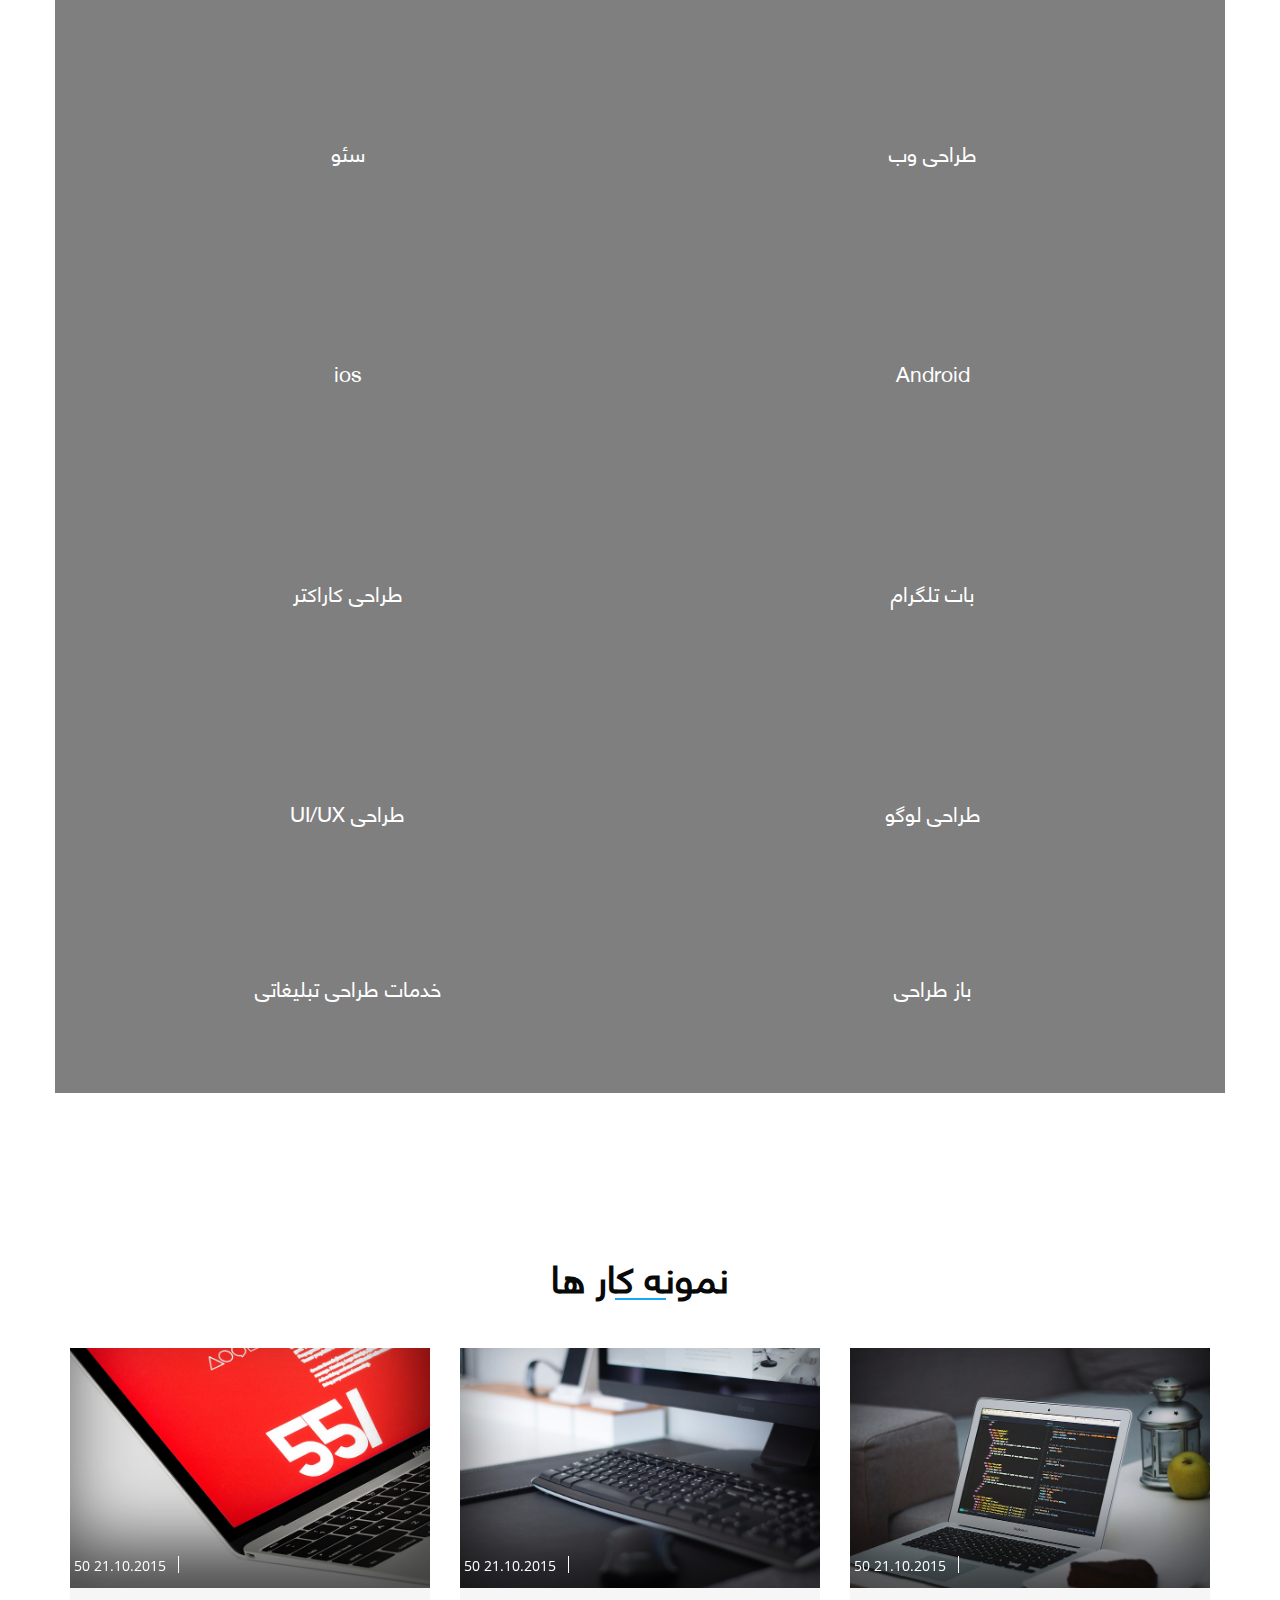
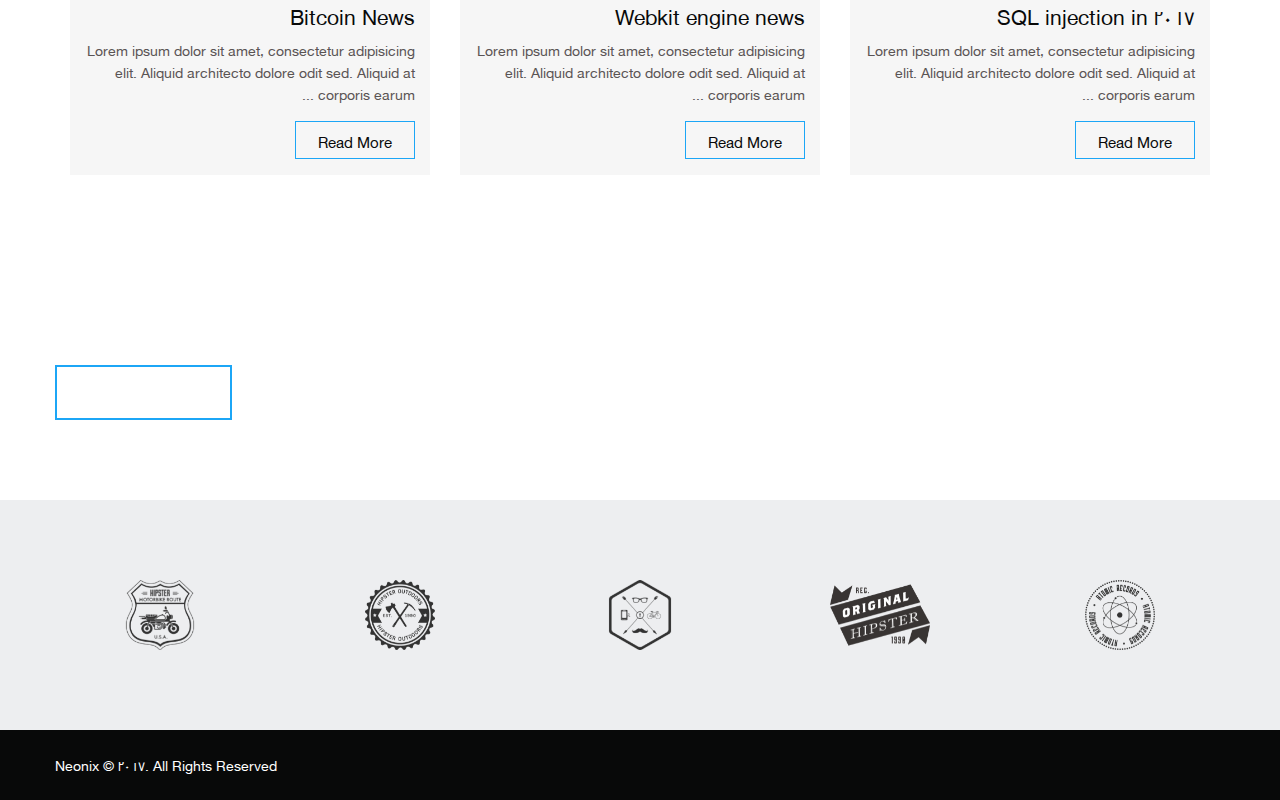
==== commit d036f7f8: "add some link to home page" ====
--- a/index.html
+++ b/index.html
@@ -1,6 +1,6 @@
 
 <!DOCTYPE html>
-<html lang="zxx">
+<html lang="fa">
 <head>
     <meta charset=UTF-8>
     <meta name=viewport content="width=device-width, initial-scale=1.0">
@@ -28,6 +28,15 @@
     <link rel=icon type=image/vnd.microsoft.icon href=img/favicon.ico>
     <link rel="SHORTCUT ICON" type=image/x-icon href=img/favicon.ico>
 	<meta name="google-site-verification" content="fRDiywHxhkF9MRmtTnzFttqQyHvqo3CWk-SzB2TA5pc" />
+	<meta name="keywords" 
+	content="سشغقثظ shdnb sayres sayrez سایرز سایزر سیرز صایرز">
+
+<meta name="description" 
+	content="
+	طراحی سایت های استاتیک و پویا با پانزده سال تجربه مرتبط امکان ساخت نرم افزارهای موبایل
+	طراحی خدمات گرافیکی
+	">
+
 </head>
 <body>
 		
@@ -105,7 +114,7 @@
 
                     </div>
                     <ul class="menu">
-                        <li class="dropdown"><a>Home</a>
+                        <!-- <li class="dropdown"><a>Home</a>
                             <ul class="dropdown-menu">
                                 <li><a href="index.html"> Default</a></li>
                                 <li><a href="header-slider.html">
@@ -119,8 +128,8 @@
                                 </li>
 
                             </ul>
-                        </li>
-                        <li class="dropdown">
+                        </li> -->
+                        <!-- <li class="dropdown">
                             <a href="">Pages</a>
                             <ul class="dropdown-menu">
                                 <li><a href="about.html">About</a></li>
@@ -146,8 +155,10 @@
                                 <li><a href="gallery-single.html">Gallery Single</a></li>
                                 <li><a href="fullwidth-single.html">Fullwidth Post Single</a></li>
                             </ul>
-                        </li>
-                        <li><a href="contacts.html">تماس</a></li>
+                        </li> -->
+						<li><a href="contact.html">تماس با ما</a></li>
+						<li><a href="about.html">درباره ما</a></li>
+						<li><a href="contact.html?title=سفارش پروژه">ثبت سفارش</a></li>
                     </ul>
                 </div>
             </div>
@@ -155,7 +166,7 @@
         <h1>خلاقترین تیم طراحی</h1>
         <h4>با ما  کسب و کار خود را توسعه دهید</h4>
         <div class="btn-block">
-            <a href="#" class="btn">ثبت سفارش</a>
+            <a href="contact.html?title=سفارش پروژه" class="btn">ثبت سفارش</a>
             <a href="about.html" class="btn">درباره ما</a>
         </div>
     </header>
@@ -170,13 +181,13 @@
                             <span class=" fa fa-laptop"></span>
                         </div>
                         <h5>
-					باز طراحی پروژه 
+تکنولوژی
 						</h5>
                         <p style="text-align:rtl !important;">
-گاهی پروژه های قبلی شما دچار مشکل هستند ; خراب کردن پروژه راه چاره نیست ! سایرز میتواند پروژه های مشکل دار شما را تعمیر کند 
-<br>
-باز طراحی لوگو ، بهینه سازی وب ، بهینه کردن روبات ،باز طراحی گرافیک پروژه شما و غیره 
-                        </p>
+				   
+
+								سایرز از بهترین تکنولوژی های روز  برای پروژه شما استفاده میکند تا کیفیت سرعت و امنیت را برای شما به ارمغان بیاورد مانند Ruby ,webgl ,vector ,sketchو  دیتابیس های قدرتمندی  مانند postgresql که قابلیت ذخیره چند صد میلیون رکورد را دارد
+</p>
                     </div>
                 </div>
                 <div class="col-xs-12 col-sm-6 col-md-3  ">
@@ -241,46 +252,48 @@
                 <div class="item">
                     <div class="wrap">
                         <div class="up">
-                            <i class="fa fa-area-chart" aria-hidden="true"></i>
+								<img src="img/svg/website.svg" height="100px"  alt="">
                             <h5>طراحی وب</h5>
                         </div>
                         <div class="down">
                             <h5>طراحی وب</h5>
                             <p>استفاده از آخرین تکنولوژی ها در پیاده سازی،اطمینان در responsive  بودن، امکان استفاده از SinglePage، قابل استفاده در تمامی ورژن های موبایل</p>
-                            <a href="" class="btn small-btn">سفارش</a>
+                            <a href="contact.html?title=طراحی وب سایت" class="btn small-btn">سفارش</a>
                         </div>
                     </div>
                 </div>
                 <div class="item">
                     <div class="wrap">
                         <div class="up">
-                            <i class="fa fa-diamond" aria-hidden="true"></i>
+					
+						<img src="img/svg/SEo.svg" height="100px" alt="">
+						   
                             <h5>سئو</h5>
                         </div>
                         <div class="down">
                             <h5>سئو</h5>
                             <p>استفاده از ابزار های گوگل،یاهو،بینگ و تمامی موتور های جستجو گر رایج، پیاده سازی در google analytics، نمایش در بهترین مکان جستجوگر ها</p>
-                            <a href="" class="btn small-btn">سفارش</a>
+                            <a href="contact.html?title=سئو" class="btn small-btn">سفارش</a>
                         </div>
                     </div>
                 </div>
                 <div class="item">
                     <div class="wrap">
                         <div class="up">
-                            <i class="fa fa-bar-chart" aria-hidden="true"></i>
+								<img src="img/svg/android.svg" height="100px"  alt="">
                             <h5>Android</h5>
                         </div>
                         <div class="down">
                             <h5>Android</h5>
                             <p>همگام با تمامی سایز های موبایل و تبلت،Universal، UI اختصاصی با توجه به سلیقه و کاربرد نرم افزار شما</p>
-                            <a href="" class="btn small-btn">سفارش</a>
+                            <a href="contact.html?title=سفارش نرم افزار اندروید" class="btn small-btn">سفارش</a>
                         </div>
                     </div>
                 </div>
                 <div class="item">
                     <div class="wrap">
                         <div class="up">
-                            <i class="fa fa-html5" aria-hidden="true"></i>
+								<img src="img/svg/apple.svg" height="100px"  alt="">
                             <h5>ios</h5>
                         </div>
                         <div class="down">
@@ -299,7 +312,7 @@
 				<div class="item">
                     <div class="wrap">
                         <div class="up">
-                            <i class="fa fa-html5" aria-hidden="true"></i>
+								<img src="img/svg/bot_telegram.svg" height="100px"  alt="">
                             <h5>
 									بات تلگرام
 							</h5>
@@ -319,7 +332,7 @@
 				<div class="item">
                     <div class="wrap">
                         <div class="up">
-                            <i class="fa fa-html5" aria-hidden="true"></i>
+								<img src="img/svg/character.svg" height="100px"  alt="">
                             <h5>طراحی کاراکتر</h5>
                         </div>
                         <div class="down">
@@ -334,13 +347,13 @@
 				<div class="item">
                     <div class="wrap">
                         <div class="up">
-                            <i class="fa fa-html5" aria-hidden="true"></i>
+								<img src="img/svg/logowork.svg" height="100px"  alt="">
                             <h5>طراحی لوگو</h5>
                         </div>
                         <div class="down">
                             <h5>طراحی لوگو</h5>
                             <p>
-									مناسب با سلیقه و کسب و کار شما،امکان باز طراحی تا 5 مرتبه،استفاده از رنگ های مناسب کسب و کار شما،خروجی های متنوع و لایه باز وکتور و SVG
+									مناسب با سلیقه و کسب و کار شما،امکان باز طراحی تا ۳ مرتبه،استفاده از رنگ های مناسب کسب و کار شما،خروجی های متنوع و لایه باز وکتور و SVG
 							</p>
                             <a href="" class="btn small-btn">سفارش</a>
                         </div>
@@ -350,7 +363,7 @@
 				<div class="item">
                     <div class="wrap">
                         <div class="up">
-                            <i class="fa fa-html5" aria-hidden="true"></i>
+								<img src="img/svg/ui.svg" height="100px"  alt="">
                             <h5>طراحی UI/UX </h5>
                         </div>
                         <div class="down">
@@ -368,15 +381,15 @@
                     <div class="wrap">
                         <div class="up">
                             <i class="fa fa-html5" aria-hidden="true"></i>
-                            <h5>تکنولوژی</h5>
-                        </div>
-                        <div class="down">
-                            <h5>تکنولوژی</h5>
+                            <h5>باز طراحی </h5>
+                        </div>
+                        <div class="down">
+                            <h5>باز طراحی</h5>
                             <p>
-								ما در سایرز از بهترین تکنولوژی های روز دنیا برای پروژه شما استفاده میکنیم تا کیفیت سرعت و امنیت رو برای شما به ارمغان بیاوریم
-
-								Ruby , webgl , svg/vector , sketch 
-								و دیتابیس های قدرتمندی  مانند پستگرس اسکیوال که قابلیت ذخیره چند صد میلیون رکورد را دارد از این قبیل هستند
+									گاهی پروژه های قبلی شما دچار مشکل هستند ; خراب کردن پروژه راه چاره نیست ! سایرز میتواند پروژه های مشکل دار شما را تعمیر کند 
+									<br>
+									باز طراحی لوگو ، بهینه سازی وب ، بهینه کردن روبات ،باز طراحی گرافیک پروژه شما و غیره 
+										
 							</p>
                             <a href="" class="btn small-btn">سفارش</a>
                         </div>
@@ -405,7 +418,7 @@
 
     <!-- News(blog) section -->
     <section class="section news-section">
-        <h3 class="black">Our News</h3>
+        <h3 class="black">نمونه کار ها</h3>
         <div class="container ">
             <div class="news-grid">
                 <div class="post col-md-4 col-sm-6 col-xs-12">
@@ -514,205 +527,14 @@
     <section class="contact-block">
         <div class="container">
             <div class="flex">
-                <h2>We Can Help You! </h2>
+                <h2>همین حالا به فکر توسعه باشید</h2>
                 <a href="" class="big-btn">تماس با ما</a>
             </div>
         </div>
     </section>
 
     <!-- Portfolio section -->
-    <section class="section portfolio-section">
-        <div class="container">
-            <div class="h2-wrap"><h3 class="black">Our Projects</h3></div>
-            <div class="portfolio-grid">
-
-                <div class="row">
-
-
-
-                    <a href="single.html" data-myorder="2"
-                       class="mix web analytics col-xs-6 col-sm-6 col-md-4 portfolio-item">
-                        <div class="img-wrap"><img
-                                src="img/project1.jpg"
-                                alt="">
-                            <div class="preview">
-                                <h4 class="title">Project 1</h4>
-                                <p class="tags">Web Development, Design </p>
-                                <div class="actions">
-<span class="comments">
-<i class="fa fa-comments" aria-hidden="true"></i>
-<span>50</span>
-</span>
-                                    <span class="comments">
-<i class="fa fa-heart" aria-hidden="true"></i>
-<span>23</span>
-</span>
-                                </div>
-                                <span class="date">08.16.2017</span>
-                            </div>
-                        </div>
-                    </a>
-                    <a href="single.html" data-myorder="3"
-                       class="mix design col-xs-6 col-sm-6 col-md-4 portfolio-item">
-                        <div class="img-wrap"><img
-                                src="img/project2.jpg"
-                                alt="">
-                            <div class="preview">
-                                <h4 class="title">Project 2</h4>
-                                <p class="tags">Web Development, Design </p>
-                                <div class="actions">
-<span class="comments">
-<i class="fa fa-comments" aria-hidden="true"></i>
-<span>50</span>
-</span>
-                                    <span class="comments">
-<i class="fa fa-heart" aria-hidden="true"></i>
-<span>23</span>
-</span>
-                                </div>
-                                <span class="date">08.16.2017</span>
-                            </div>
-                        </div>
-                    </a>
-                    <a href="single.html" data-myorder="4"
-                       class="mix analytics col-xs-6 col-sm-6 col-md-4 portfolio-item">
-                        <div class="img-wrap"><img
-                                src="img/project3.jpg"
-                                alt="">
-                            <div class="preview">
-                                <h4 class="title">Project 3</h4>
-                                <p class="tags">Web Development, Design </p>
-                                <div class="actions">
-<span class="comments">
-<i class="fa fa-comments" aria-hidden="true"></i>
-<span>50</span>
-</span>
-                                    <span class="comments">
-<i class="fa fa-heart" aria-hidden="true"></i>
-<span>23</span>
-</span>
-                                </div>
-                                <span class="date">08.16.2017</span>
-                            </div>
-                        </div>
-                    </a>
-                    <a href="single.html" data-myorder="5"
-                       class="mix design col-xs-6 col-sm-6 col-md-4 portfolio-item">
-                        <div class="img-wrap"><img
-                                src="img/project4.jpg"
-                                alt="">
-                            <div class="preview">
-                                <h4 class="title">Project 4</h4>
-                                <p class="tags">Marketing, Analytics, Seo</p>
-                                <div class="actions">
-<span class="comments">
-<i class="fa fa-comments" aria-hidden="true"></i>
-<span>28</span>
-</span>
-                                    <span class="comments">
-<i class="fa fa-heart" aria-hidden="true"></i>
-<span>13</span>
-</span>
-                                </div>
-                                <span class="date">08.16.2017</span>
-                            </div>
-                        </div>
-                    </a>
-                    <a href="single.html" data-myorder="6"
-                       class="mix web col-xs-6 col-sm-6 col-md-4 portfolio-item">
-                        <div class="img-wrap"><img
-                                src="img/project5.jpg"
-                                alt="">
-                            <div class="preview">
-                                <h4 class="title">Project 5</h4>
-                                <p class="tags">Programming, Web Development</p>
-                                <div class="actions">
-<span class="comments">
-<i class="fa fa-comments" aria-hidden="true"></i>
-<span>28</span>
-</span>
-                                    <span class="comments">
-<i class="fa fa-heart" aria-hidden="true"></i>
-<span>23</span>
-</span>
-                                </div>
-                                <span class="date">08.16.2017</span>
-                            </div>
-                        </div>
-                    </a>
-                    <a href="single.html" data-myorder="7"
-                       class="mix web col-xs-6 col-sm-6 col-md-4 portfolio-item">
-                        <div class="img-wrap"><img
-                                src="img/project6.jpg"
-                                alt="">
-                            <div class="preview">
-                                <h4 class="title">Project 6</h4>
-                                <p class="tags">Marketing, SMM, Social</p>
-                                <div class="actions">
-<span class="comments">
-<i class="fa fa-comments" aria-hidden="true"></i>
-<span>28</span>
-</span>
-                                    <span class="comments">
-<i class="fa fa-heart" aria-hidden="true"></i>
-<span>13</span>
-</span>
-                                </div>
-                                <span class="date">08.16.2017</span>
-                            </div>
-                        </div>
-                    </a>
-                    <a href="single.html" data-myorder="8"
-                       class="mix design web col-xs-6 col-sm-6 col-md-4 portfolio-item">
-                        <div>
-                            <div class="img-wrap"><img
-                                    src="img/project8.jpg"
-                                    alt="">
-                                <div class="preview">
-                                    <h4 class="title">Project 7</h4>
-                                    <p class="tags">Web Dev, Design</p>
-                                    <div class="actions">
-<span class="comments">
-<i class="fa fa-comments" aria-hidden="true"></i>
-<span>25</span>
-</span>
-                                        <span class="comments">
-<i class="fa fa-heart" aria-hidden="true"></i>
-<span>78</span>
-</span>
-                                    </div>
-                                    <span class="date">12.06.2017</span>
-                                </div>
-                            </div>
-                        </div>
-                    </a>
-                    <a href="single.html" data-myorder="9"
-                       class="mix analytics col-xs-6 col-sm-6 col-md-4 portfolio-item">
-                        <div class="img-wrap"><img
-                                src="img/project9.jpg"
-                                alt="">
-                            <div class="preview">
-                                <h4 class="title">Project 8</h4>
-                                <p class="tags">Marketing, Design</p>
-                                <div class="actions">
-<span class="comments">
-<i class="fa fa-comments" aria-hidden="true"></i>
-<span>28</span>
-</span>
-                                    <span class="comments">
-<i class="fa fa-heart" aria-hidden="true"></i>
-<span>13</span>
-</span>
-                                </div>
-                                <span class="date">08.16.2017</span>
-                            </div>
-                        </div>
-                    </a>
-
-                </div>
-            </div>
-        </div>
-    </section>
+    
 
     <!-- Partners section -->
     <div class="section partners-section">
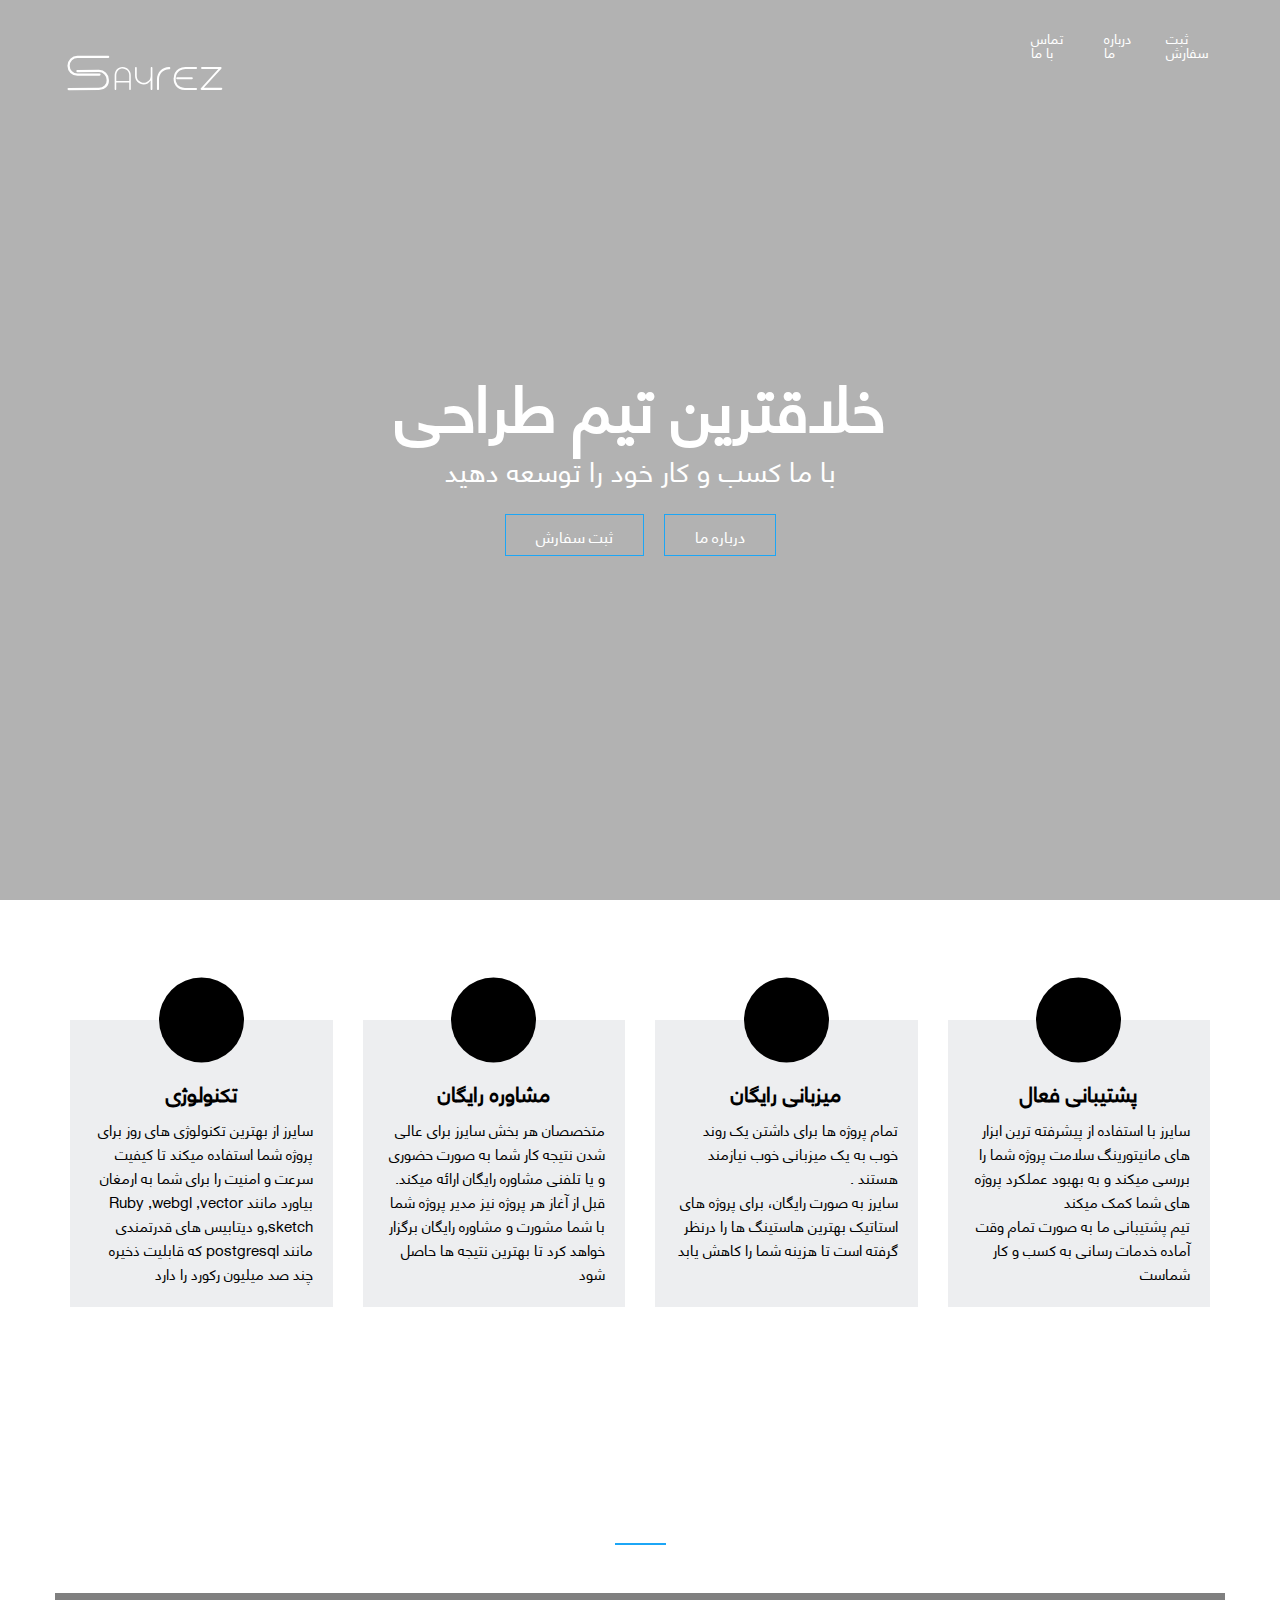
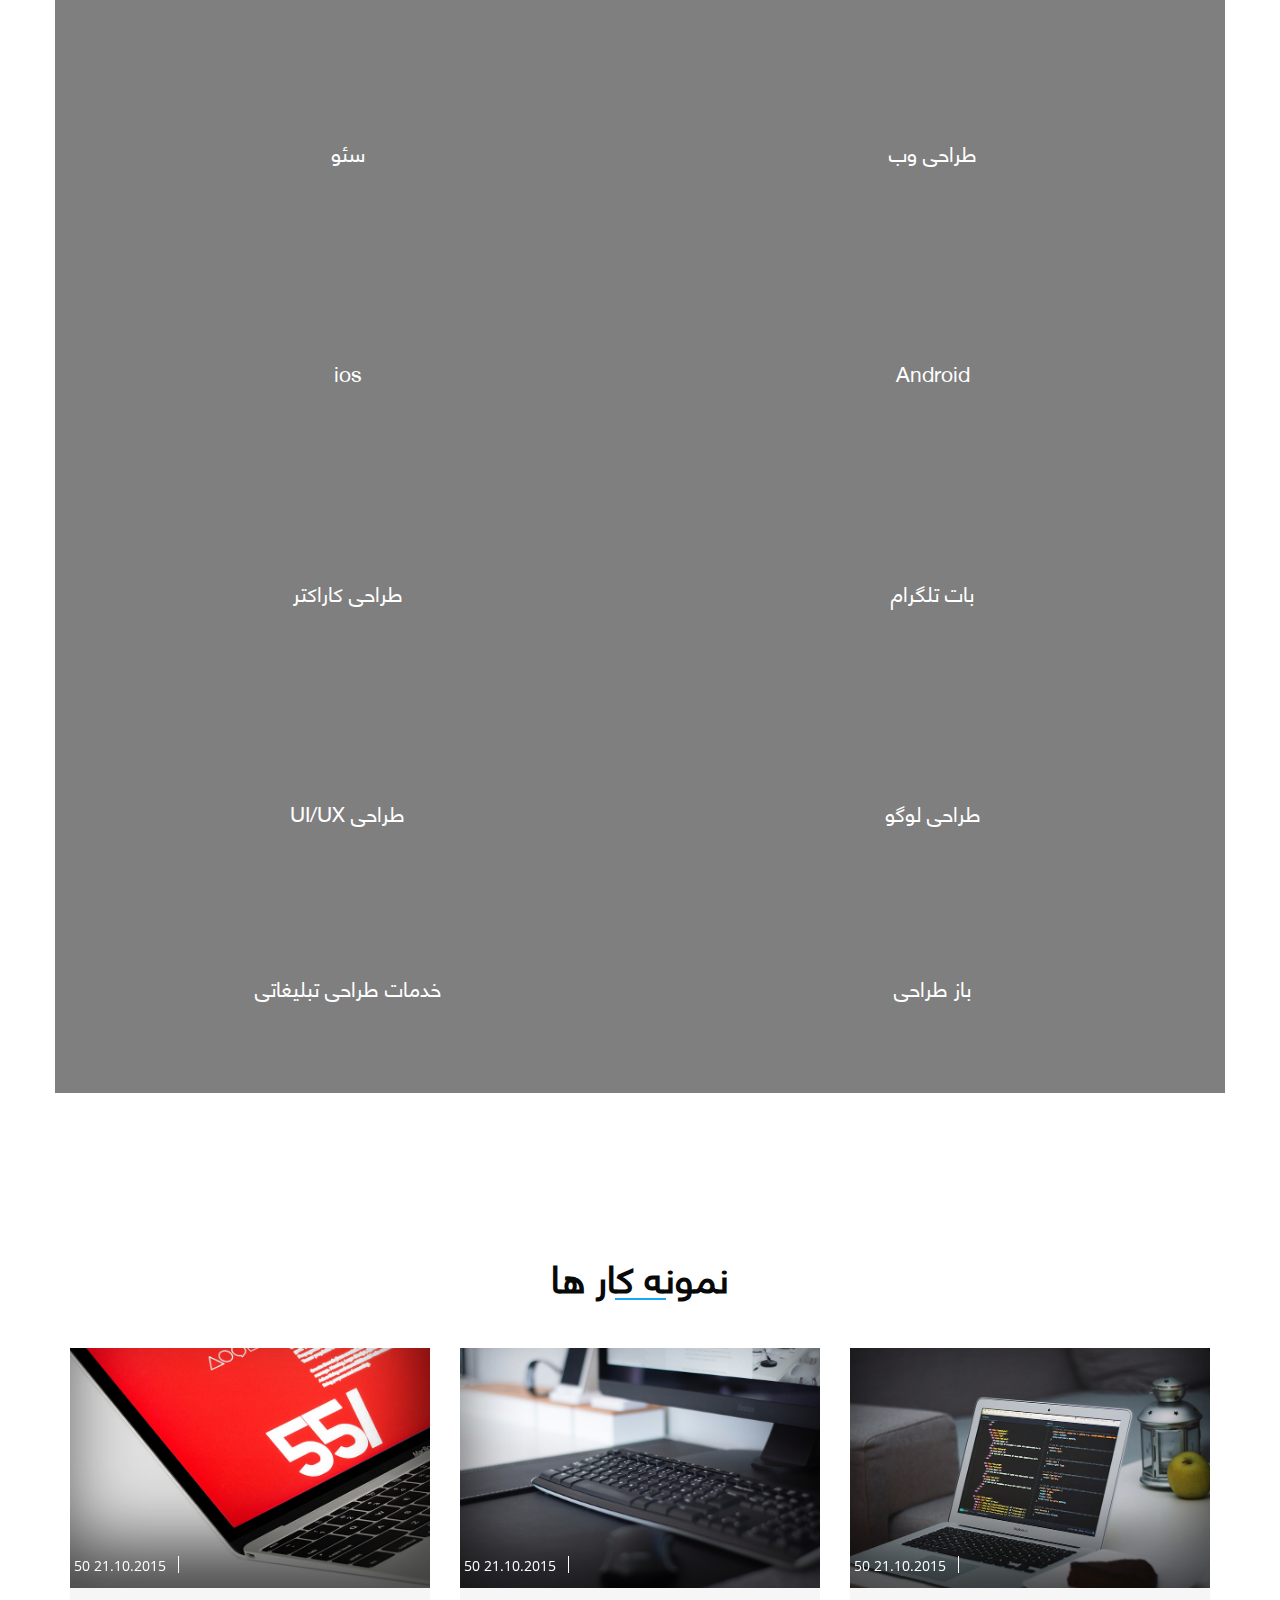
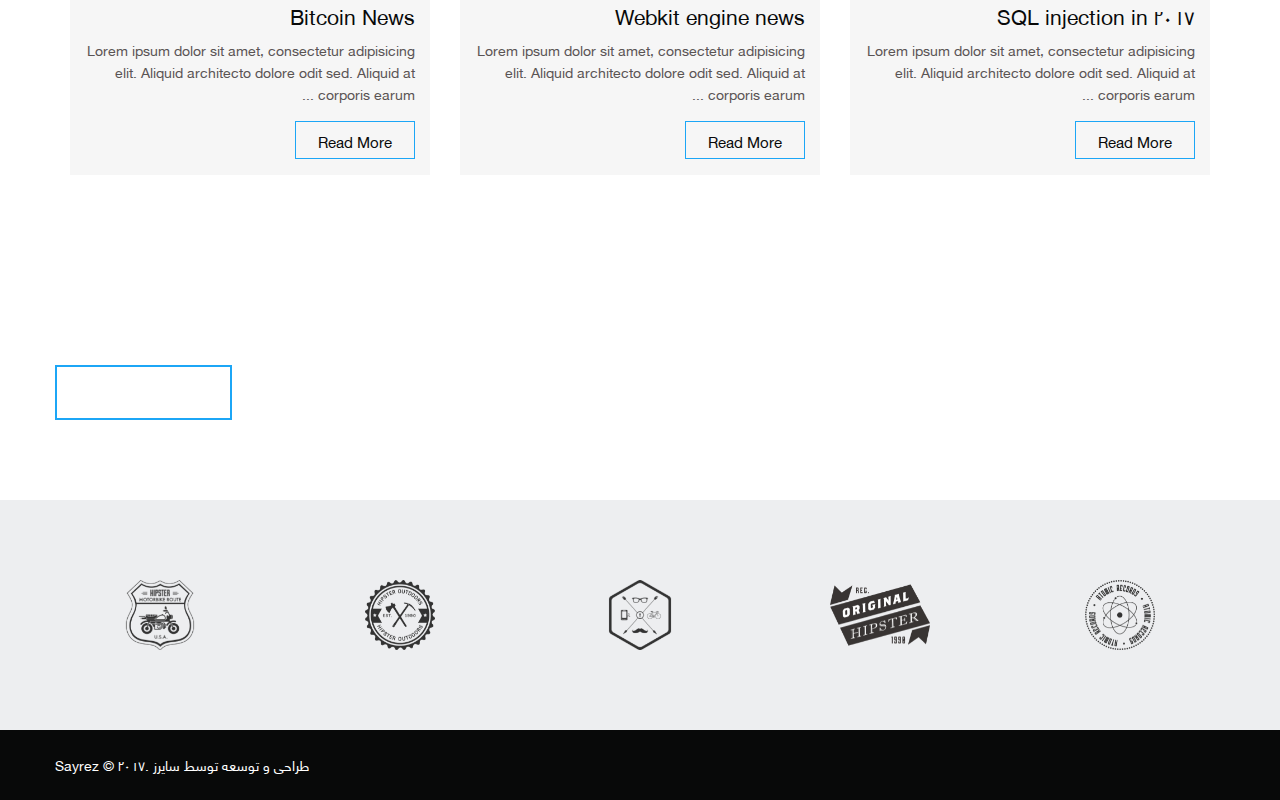
==== commit b2f7fe36: "add favicon" ====
--- a/index.html
+++ b/index.html
@@ -25,8 +25,8 @@
     <link rel="stylesheet" href="css/owl.carousel.min.css">
     <link rel="stylesheet" href="css/media.css">
     <!-- FAVICON -->
-    <link rel=icon type=image/vnd.microsoft.icon href=img/favicon.ico>
-    <link rel="SHORTCUT ICON" type=image/x-icon href=img/favicon.ico>
+    <link rel=icon type=image/vnd.microsoft.icon href=favicon.ico>
+    <link rel="SHORTCUT ICON" type=image/x-icon href=favicon.ico>
 	<meta name="google-site-verification" content="fRDiywHxhkF9MRmtTnzFttqQyHvqo3CWk-SzB2TA5pc" />
 	<meta name="keywords" 
 	content="سشغقثظ shdnb sayres sayrez سایرز سایزر سیرز صایرز">
@@ -301,7 +301,7 @@
                             <p>
 									همگام با تمامی سایز های موبایل و تبلت،Universal، UI اختصاصی با توجه به سلیقه و کاربرد نرم افزار شما
 							</p>
-                            <a href="" class="btn small-btn">سفارش</a>
+                            <a href="contact.html?title=سفارش نرم افزار ios" class="btn small-btn">سفارش</a>
                         </div>
                     </div>
                 </div>
@@ -322,7 +322,7 @@
                             <p>
 									امکان انتقال به وبسایت، سازگاری با درگاه های پرداخت،استفاده از Webhook  در بات تلگرامی شما
 							</p>
-                            <a href="" class="btn small-btn">سفارش</a>
+                            <a href="contact.html?title=سفارش روبات تلگرام" class="btn small-btn">سفارش</a>
                         </div>
                     </div>
 				</div>
@@ -338,7 +338,7 @@
                         <div class="down">
                             <h5>طراحی کاراکتر</h5>
                             <p> طراحی های اختصاصی،گروه بندی شده،Flat ، دو بعدی،امکان سفارش به صورت لایه باز</p>
-                            <a href="" class="btn small-btn">سفارش</a>
+                            <a href="contact.html?title=سفارش طراحی کاراکتر" class="btn small-btn">سفارش</a>
                         </div>
                     </div>
 				</div>
@@ -355,7 +355,7 @@
                             <p>
 									مناسب با سلیقه و کسب و کار شما،امکان باز طراحی تا ۳ مرتبه،استفاده از رنگ های مناسب کسب و کار شما،خروجی های متنوع و لایه باز وکتور و SVG
 							</p>
-                            <a href="" class="btn small-btn">سفارش</a>
+                            <a href="contact.html?title=طراحی لوگو اختصاصی" class="btn small-btn">سفارش</a>
                         </div>
                     </div>
 				</div>
@@ -371,7 +371,7 @@
                             <p>
 									در قالب های Sketch،Psd،Ai،Vector، در همه ی پلتفرم ها و مناسب ایده شما
 							</p>
-                            <a href="" class="btn small-btn">سفارش</a>
+                            <a href="contact.html?title=طراحی رابط کاربری و تجربه کاربری" class="btn small-btn">سفارش</a>
                         </div>
                     </div>
 				</div>
@@ -391,7 +391,7 @@
 									باز طراحی لوگو ، بهینه سازی وب ، بهینه کردن روبات ،باز طراحی گرافیک پروژه شما و غیره 
 										
 							</p>
-                            <a href="" class="btn small-btn">سفارش</a>
+                            <a href="contact.html?title=بهینه سازی پروژه" class="btn small-btn">سفارش</a>
                         </div>
                     </div>
 				</div>
@@ -407,7 +407,7 @@
                             <p>
 								طراحی مهر ، بنر ، بروشور ، کارت ویزیت ، چاپ طرح روی انواع اشیا مانند تی شرت ماگ و پیکسل
 							</p>
-                            <a href="" class="btn small-btn">Read more</a>
+                            <a href="contact.html?title=سفارش خدمات طراحی تبلیغاتی" class="btn small-btn">Read more</a>
                         </div>
                     </div>
                 </div>
@@ -556,7 +556,9 @@
 <footer class="footer">
     <div class="container">
         <div class="flex">
-            <p class="copyright">Neonix &copy; 2017. All Rights Reserved</p>
+            <p class="copyright">Sayrez &copy; 2017. 
+					طراحی و توسعه توسط سایرز
+			</p>
             <div class="social">
                 <a href=""><i class="fa fa-facebook" aria-hidden="true"></i></a>
                 <a href=""> <i class="fa fa-vk" aria-hidden="true"></i></a>
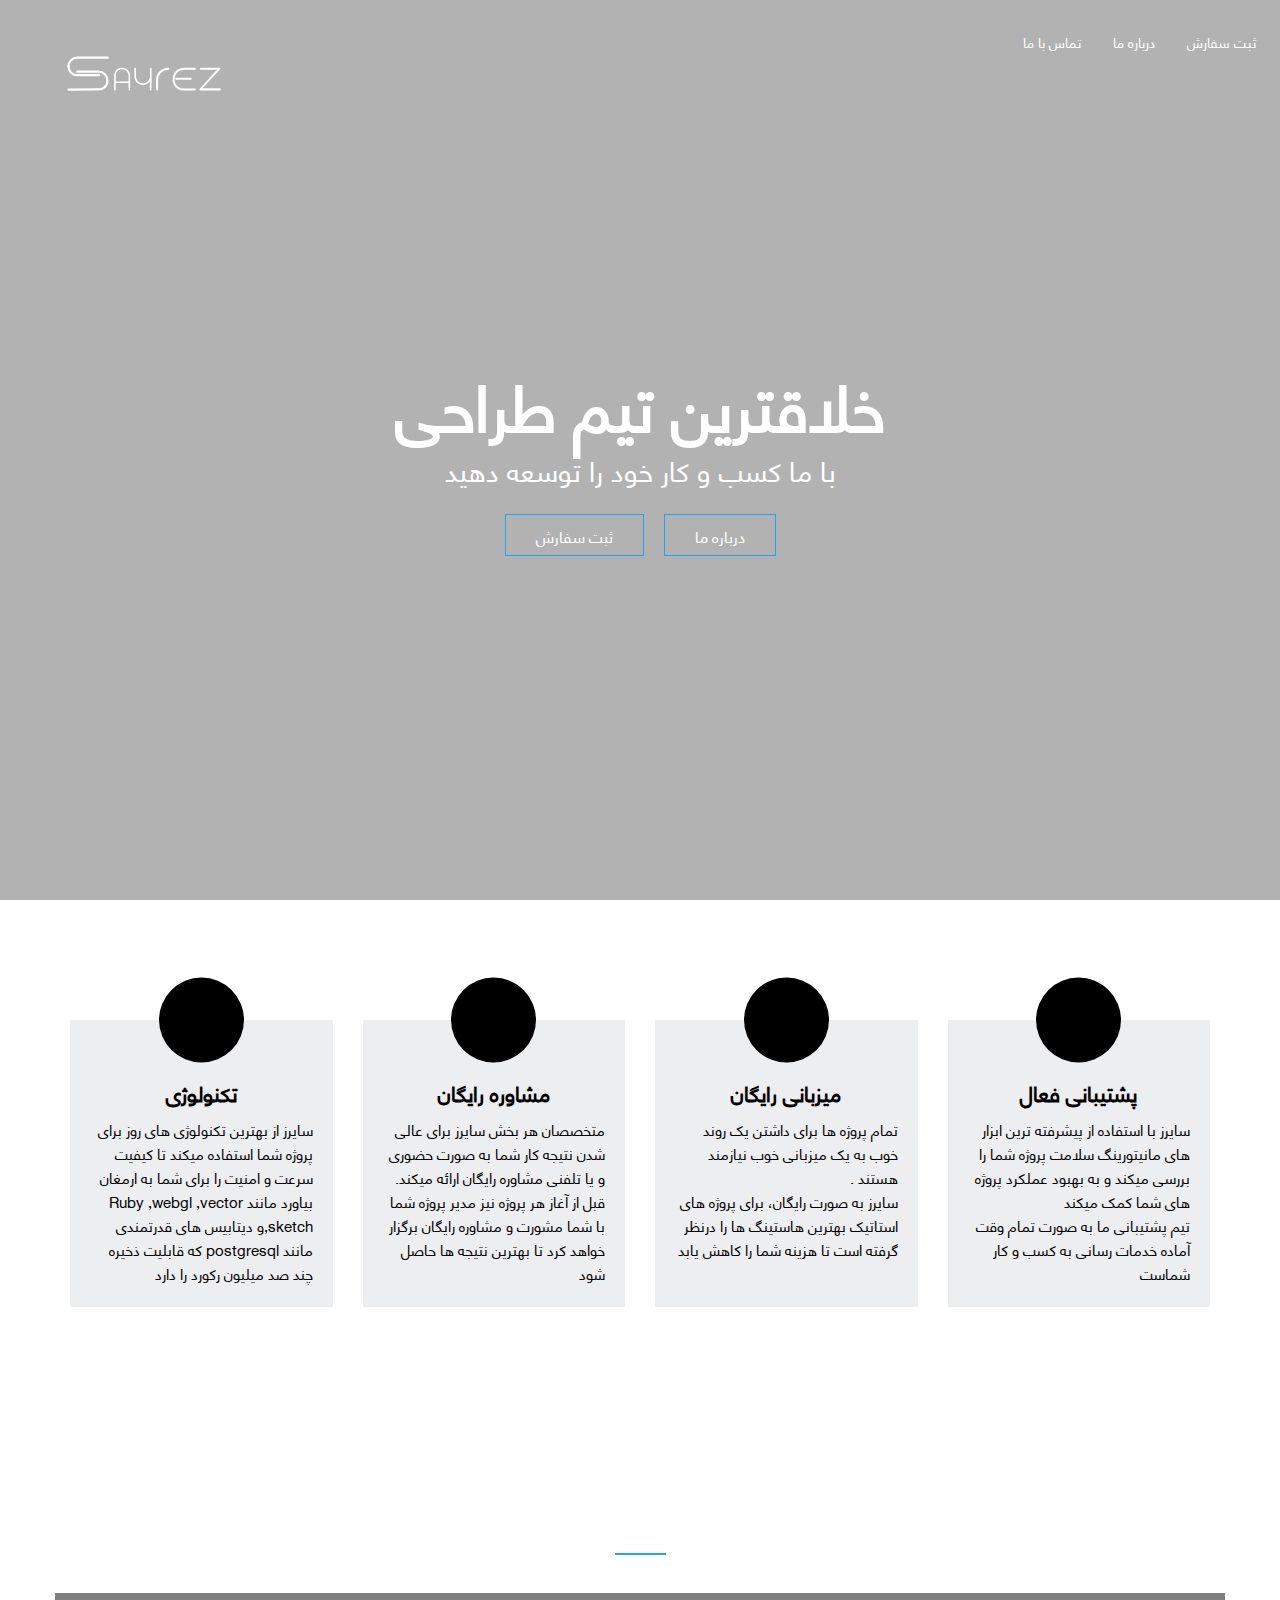
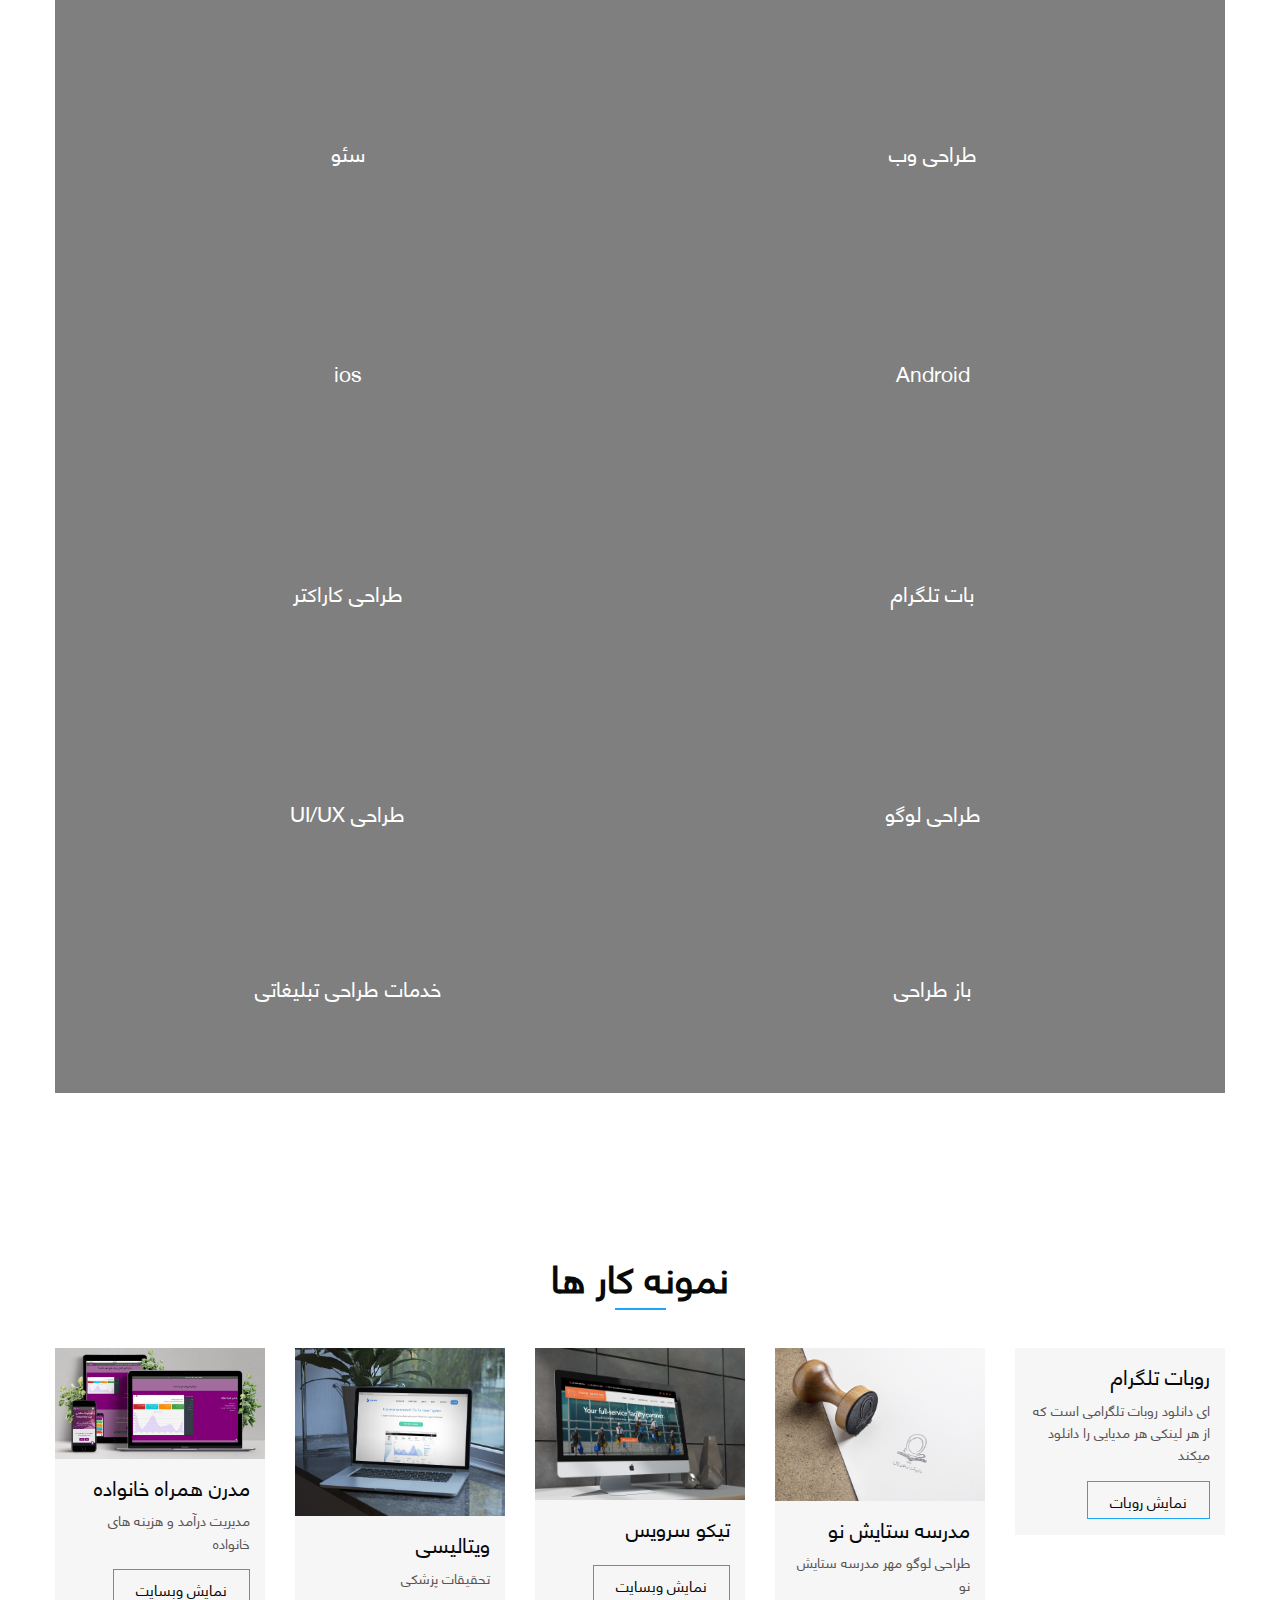
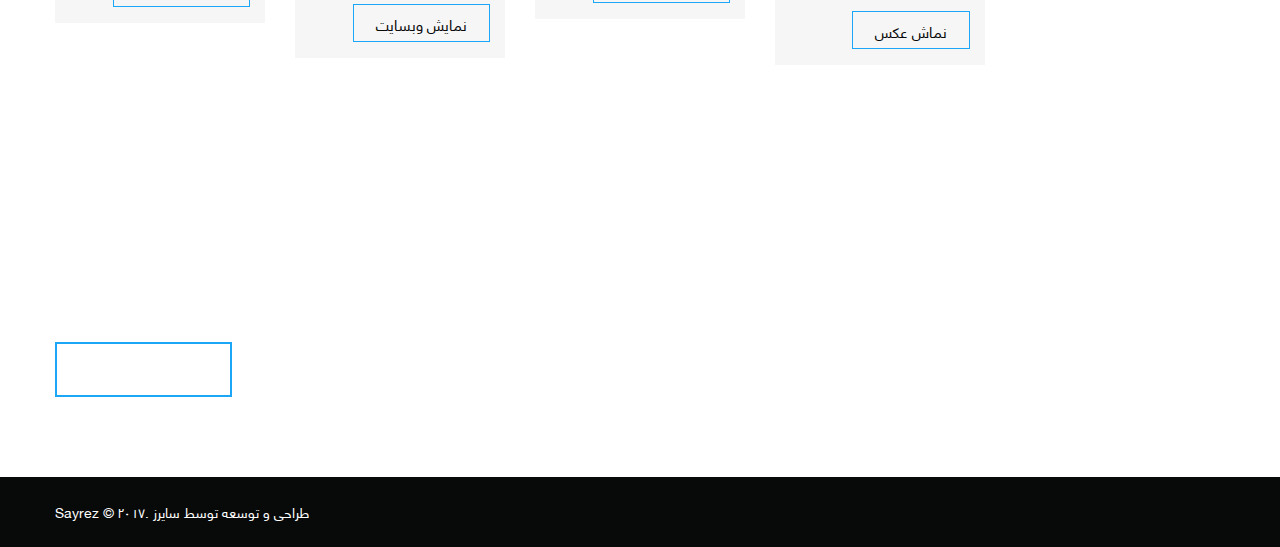
==== commit e1516122: "add real image" ====
--- a/index.html
+++ b/index.html
@@ -421,104 +421,248 @@
         <h3 class="black">نمونه کار ها</h3>
         <div class="container ">
             <div class="news-grid">
-                <div class="post col-md-4 col-sm-6 col-xs-12">
-                    <div class="post-body">
-                        <a href="" class="post-head">
-                            <div class="thumbnail-wrap">
-                                <img src="img/project4.jpg" alt="">
-                                <div class="actions">
-                                    <div class="date">
-                                        <i class="fa fa-calendar"
-                                           aria-hidden="true"></i>
-                                        <span>21.10.2015</span>
-                                    </div>
-                                    <div class="comments">
-                                        <i class="fa fa-comments"
-                                           aria-hidden="true"></i>
-                                        <span>50</span>
-                                    </div>
-
-                                </div>
-                            </div>
-                            <div class="hover">
-                                <i class="fa fa-search" aria-hidden="true"></i>
-                            </div>
-                        </a>
-
-                        <div class="other-post">
-                            <h5>Bitcoin News</h5>
-                            <p>Lorem ipsum dolor sit amet, consectetur adipisicing
-                                elit. Aliquid
-                                architecto dolore odit sed. Aliquid at corporis
-                                earum ...</p>
-                            <a href="" class="btn permalink small-btn">Read More</a>
-                        </div>
-                    </div>
-                </div>
-                <div class="post col-md-4 col-sm-6 col-xs-12">
-                    <div class="post-body">
-                        <a href="" class="post-head">
-                            <div class="thumbnail-wrap">
-                                <img src="img/facebok.jpg" alt="">
-                                <div class="actions">
-                                    <div class="date">
-                                        <i class="fa fa-calendar"
-                                           aria-hidden="true"></i>
-                                        <span>21.10.2015</span>
-                                    </div>
-                                    <div class="comments">
-                                        <i class="fa fa-comments"
-                                           aria-hidden="true"></i>
-                                        <span>50</span>
+                
+                
+                
+
+
+                        <div class="owl-carousel partners-slider">
+                            <div class="item">
+                                <div class="post">
+                                    <div class="post-body">
+                                        <a href="" class="post-head">
+                                            <div class="thumbnail-wrap">
+                                                <img src="img/projects/mnpa.jpg" alt="">
+                               
+                                            </div>
+                                            <div class="hover">
+                                                <i class="fa fa-search" aria-hidden="true"></i>
+                                            </div>
+                                        </a>
+                
+                                        <div class="other-post">
+                                            <h5>
+                                                مدرن همراه خانواده
+                                            </h5>
+                                            <p>
+                                                مدیریت درآمد و هزینه های خانواده
+                                            </p>
+                                            <a href="http://mnpa.ir" target='_blank' class="btn permalink small-btn">نمایش وبسایت</a>
+                                        </div>
                                     </div>
                                 </div>
+
+
                             </div>
-                            <div class="hover">
-                                <i class="fa fa-search" aria-hidden="true"></i>
-                            </div>
-                        </a>
-                        <div class="other-post">
-                            <h5>Webkit engine news</h5>
-                            <p>Lorem ipsum dolor sit amet, consectetur adipisicing
-                                elit. Aliquid
-                                architecto dolore odit sed. Aliquid at corporis
-                                earum ...</p>
-                            <a href="" class="btn permalink small-btn">Read More</a>
-                        </div>
-                    </div>
-                </div>
-                <div class="post col-md-4 col-sm-6 col-xs-12">
-                    <div class="post-body">
-                        <a href="" class="post-head">
-                            <div class="thumbnail-wrap">
-                                <img src="img/project3.jpg" alt="">
-                                <div class="actions">
-                                    <div class="date">
-                                        <i class="fa fa-calendar"
-                                           aria-hidden="true"></i>
-                                        <span>21.10.2015</span>
-                                    </div>
-                                    <div class="comments">
-                                        <i class="fa fa-comments"
-                                           aria-hidden="true"></i>
-                                        <span>50</span>
+
+
+
+
+
+
+                            <div class="item">
+                                <div class="post ">
+                                    <div class="post-body">
+                                        <a href="" class="post-head">
+                                            <div class="thumbnail-wrap">
+                                                <img src="img/projects/vitalacy.jpg" alt="">
+                                
+                                            </div>
+                                            <div class="hover">
+                                                <i class="fa fa-search" aria-hidden="true"></i>
+                                            </div>
+                                        </a>
+                
+                                        <div class="other-post">
+                                            <h5>ویتالیسی</h5>
+                                            <p>
+                                                تحقیقات پزشکی
+                                            </p>
+                                            <a href="" class="btn permalink small-btn">نمایش وبسایت</a>
+                                        </div>
                                     </div>
                                 </div>
+
+
                             </div>
-                            <div class="hover">
-                                <i class="fa fa-search" aria-hidden="true"></i>
+
+
+
+                            <div class="item">
+                                <div class="post ">
+                                    <div class="post-body">
+                                        <a href="" class="post-head">
+                                            <div class="thumbnail-wrap">
+                                                <img src="img/projects/tychoservices.jpg" alt="">
+                                   
+                                            </div>
+                                            <div class="hover">
+                                                <i class="fa fa-search" aria-hidden="true"></i>
+                                            </div>
+                                        </a>
+                
+                                        <div class="other-post">
+                                            <h5>تیکو سرویس</h5>
+                                            <p>
+                                                
+                                            </p>
+                                            <a href="http://tychoservices.com/" target='_blank' class="btn permalink small-btn">نمایش وبسایت</a>
+                                        </div>
+                                    </div>
+                                </div>
+
+
                             </div>
-                        </a>
-                        <div class="other-post">
-                            <h5>SQL injection in 2017</h5>
-                            <p>Lorem ipsum dolor sit amet, consectetur adipisicing
-                                elit. Aliquid
-                                architecto dolore odit sed. Aliquid at corporis
-                                earum ...</p>
-                            <a href="" class="btn permalink small-btn">Read More</a>
-                        </div>
-                    </div>
-                </div>
+
+
+
+
+
+                            <div class="item">
+                                <div class="post">
+                                    <div class="post-body">
+                                        <a href="" class="post-head">
+                                            <div class="thumbnail-wrap">
+                                                <img src="img/projects/3tayeshno.jpg" alt="">
+                                       
+                                            </div>
+                                            <div class="hover">
+                                                <i class="fa fa-search" aria-hidden="true"></i>
+                                            </div>
+                                        </a>
+                
+                                        <div class="other-post">
+                                            <h5>
+                                                مدرسه ستایش نو
+                                            </h5>
+                                            <p>
+                                                طراحی لوگو مهر مدرسه ستایش نو
+                                            </p>
+                                            <a href="img/projects/3tayeshno.jpg" class="btn permalink small-btn">نماش عکس</a>
+                                        </div>
+                                    </div>
+                                </div>
+
+
+                            </div>
+
+
+
+
+                            <div class="item">
+                                <div class="post">
+                                    <div class="post-body">
+                                        <a href="" class="post-head">
+                                            <div class="thumbnail-wrap">
+                                                <img src="img/idownload.png" alt="">
+                           
+                                            </div>
+                                            <div class="hover">
+                                                <i class="fa fa-search" aria-hidden="true"></i>
+                                            </div>
+                                        </a>
+                
+                                        <div class="other-post">
+                                            <h5>
+                                                روبات تلگرام
+                                            </h5>
+                                            <p>
+                                                ای دانلود روبات تلگرامی است که از هر لینکی هر مدیایی را دانلود میکند
+                                            </p>
+                                            <a href="t.me/@idownload_bot" target='_blank' class="btn permalink small-btn">نمایش روبات</a>
+                                        </div>
+                                    </div>
+                                </div>
+
+
+                            </div>
+
+
+
+
+                            <div class="item">
+                                <div class="post">
+                                    <div class="post-body">
+                                        <a href="" class="post-head">
+                                            <div class="thumbnail-wrap">
+                                                <img src="img/projects/idownloadmockup.jpg" alt="">
+                                         
+                                            </div>
+                                            <div class="hover">
+                                                <i class="fa fa-search" aria-hidden="true"></i>
+                                            </div>
+                                        </a>
+                
+                                        <div class="other-post">
+                                            <h5>
+                                                لوگو ای دانلود
+                                            </h5>
+                                            <p>
+                                                طراحی لوگو روبات تلگرامی ای دانلود
+                                            </p>
+                                            <a href="img/projects/idownloadmockup.jpg" class="btn permalink small-btn">نمایش عکس</a>
+                                        </div>
+                                    </div>
+                                </div>
+
+
+                            </div>
+
+
+
+                            <div class="item">
+                                <div class="post">
+                                    <div class="post-body">
+                                        <a href="" class="post-head">
+                                            <div class="thumbnail-wrap">
+                                                <img src="img/projects/character.jpg" alt="">
+                                   
+                                            </div>
+                                            <div class="hover">
+                                                <i class="fa fa-search" aria-hidden="true"></i>
+                                            </div>
+                                        </a>
+                
+                                        <div class="other-post">
+                                            <h5>
+                                                طراحی کاراکتر
+                                            </h5>
+                                            <p>
+                                                طراحی کاراکتر به سفارش پروژه موشن گرافی
+                                            </p>
+                                            <a href="img/projects/character.jpg" class="btn permalink small-btn">نمایش عکس</a>
+                                        </div>
+                                    </div>
+                                </div>
+
+
+                            </div>
+
+
+                           
+
+
+                            </div>
+                         
+                        </div>
+    
+                
+                
+                
+
+
+
+
+
+
+
+
+
+
+
+
+                
+                
             </div>
         </div>
     </section>
@@ -537,7 +681,7 @@
     
 
     <!-- Partners section -->
-    <div class="section partners-section">
+    <!-- <div class="section partners-section">
         <div class="container">
             <div class="owl-carousel partners-slider">
                 <div class="item"><img src="img/partner1.png" alt=""></div>
@@ -549,7 +693,7 @@
                 <div class="item"><img src="img/partner7.png" alt=""></div>
             </div>
         </div>
-    </div>
+    </div> -->
 </main>
 
 <!-- Footer -->
@@ -559,7 +703,7 @@
             <p class="copyright">Sayrez &copy; 2017. 
 					طراحی و توسعه توسط سایرز
 			</p>
-            <div class="social">
+            <!-- <div class="social">
                 <a href=""><i class="fa fa-facebook" aria-hidden="true"></i></a>
                 <a href=""> <i class="fa fa-vk" aria-hidden="true"></i></a>
                 <a href=""> <i class="fa fa-linkedin" aria-hidden="true"></i></a>
@@ -567,7 +711,7 @@
                 <a href=""> <i class="fa fa-dribbble" aria-hidden="true"></i></a>
                 <a href=""><i class="fa fa-twitter" aria-hidden="true"></i></a>
 
-            </div>
+            </div> -->
         </div>
     </div>
 </footer>
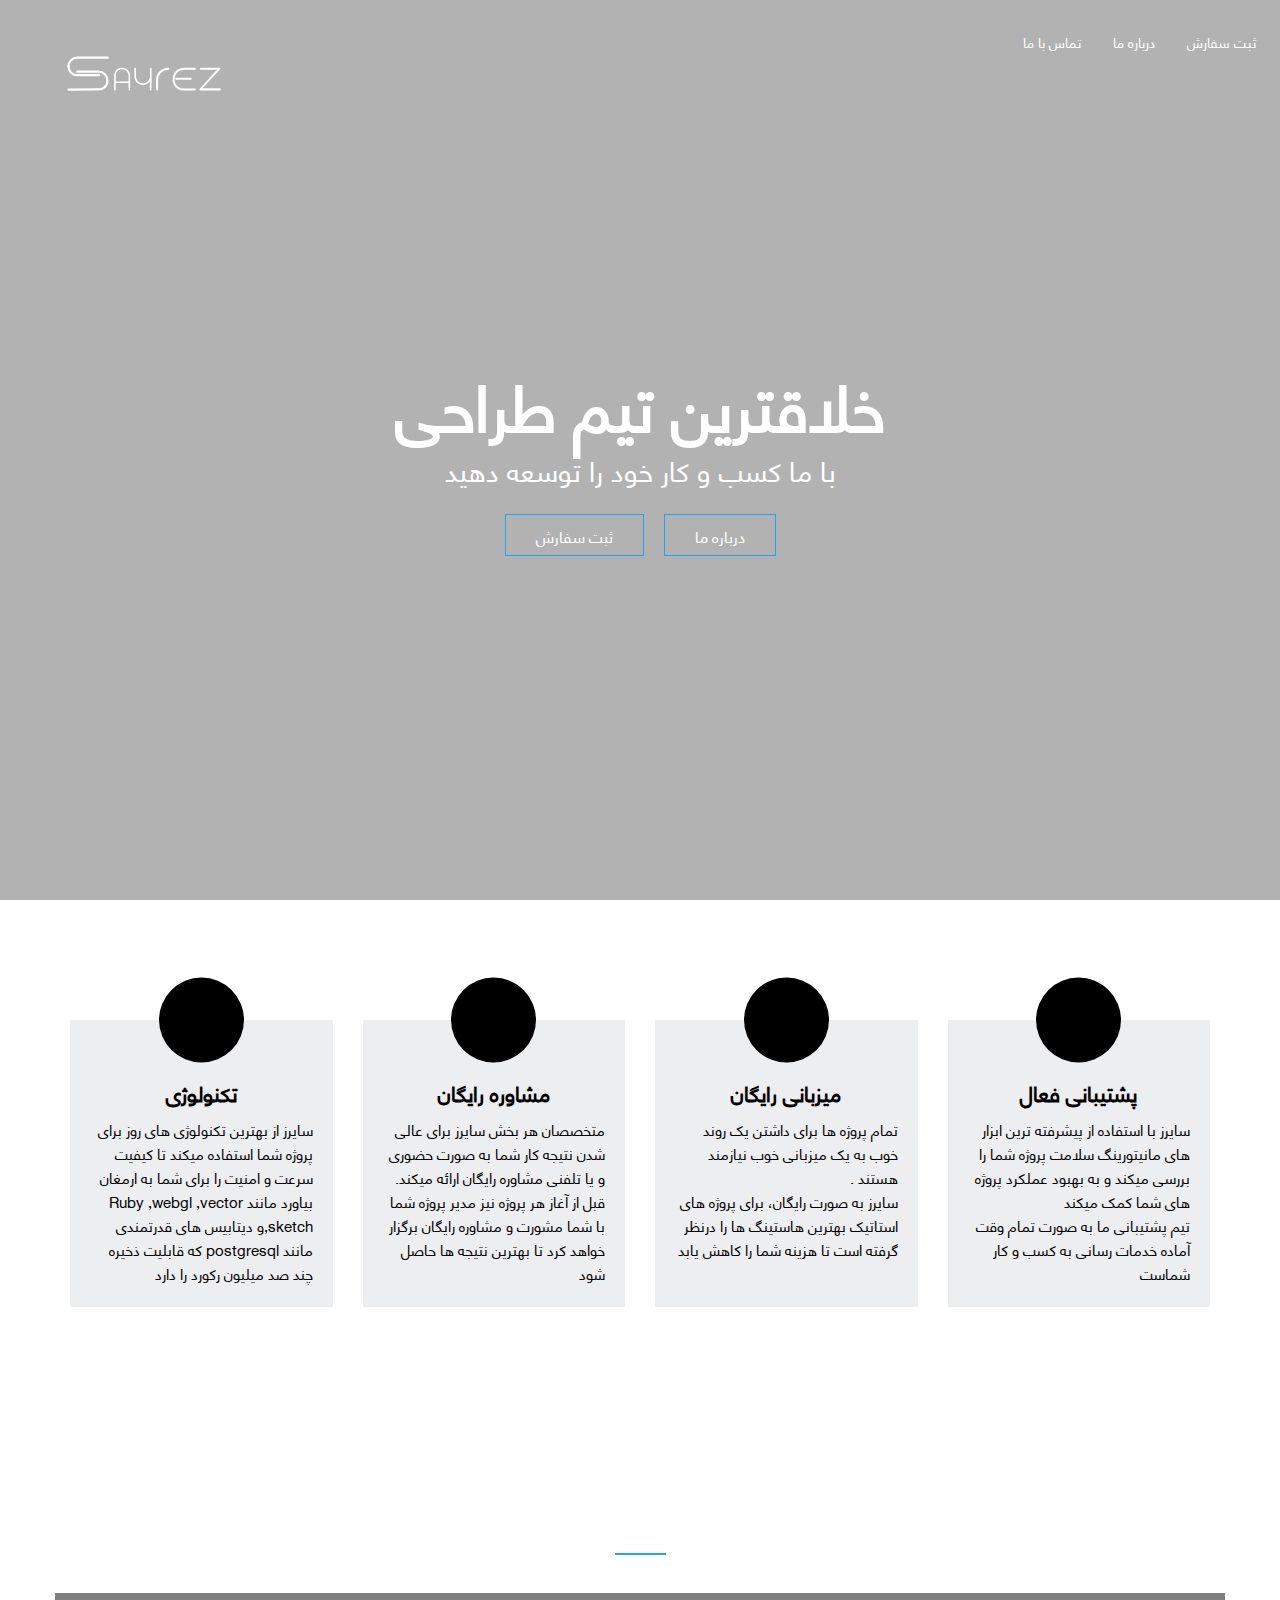
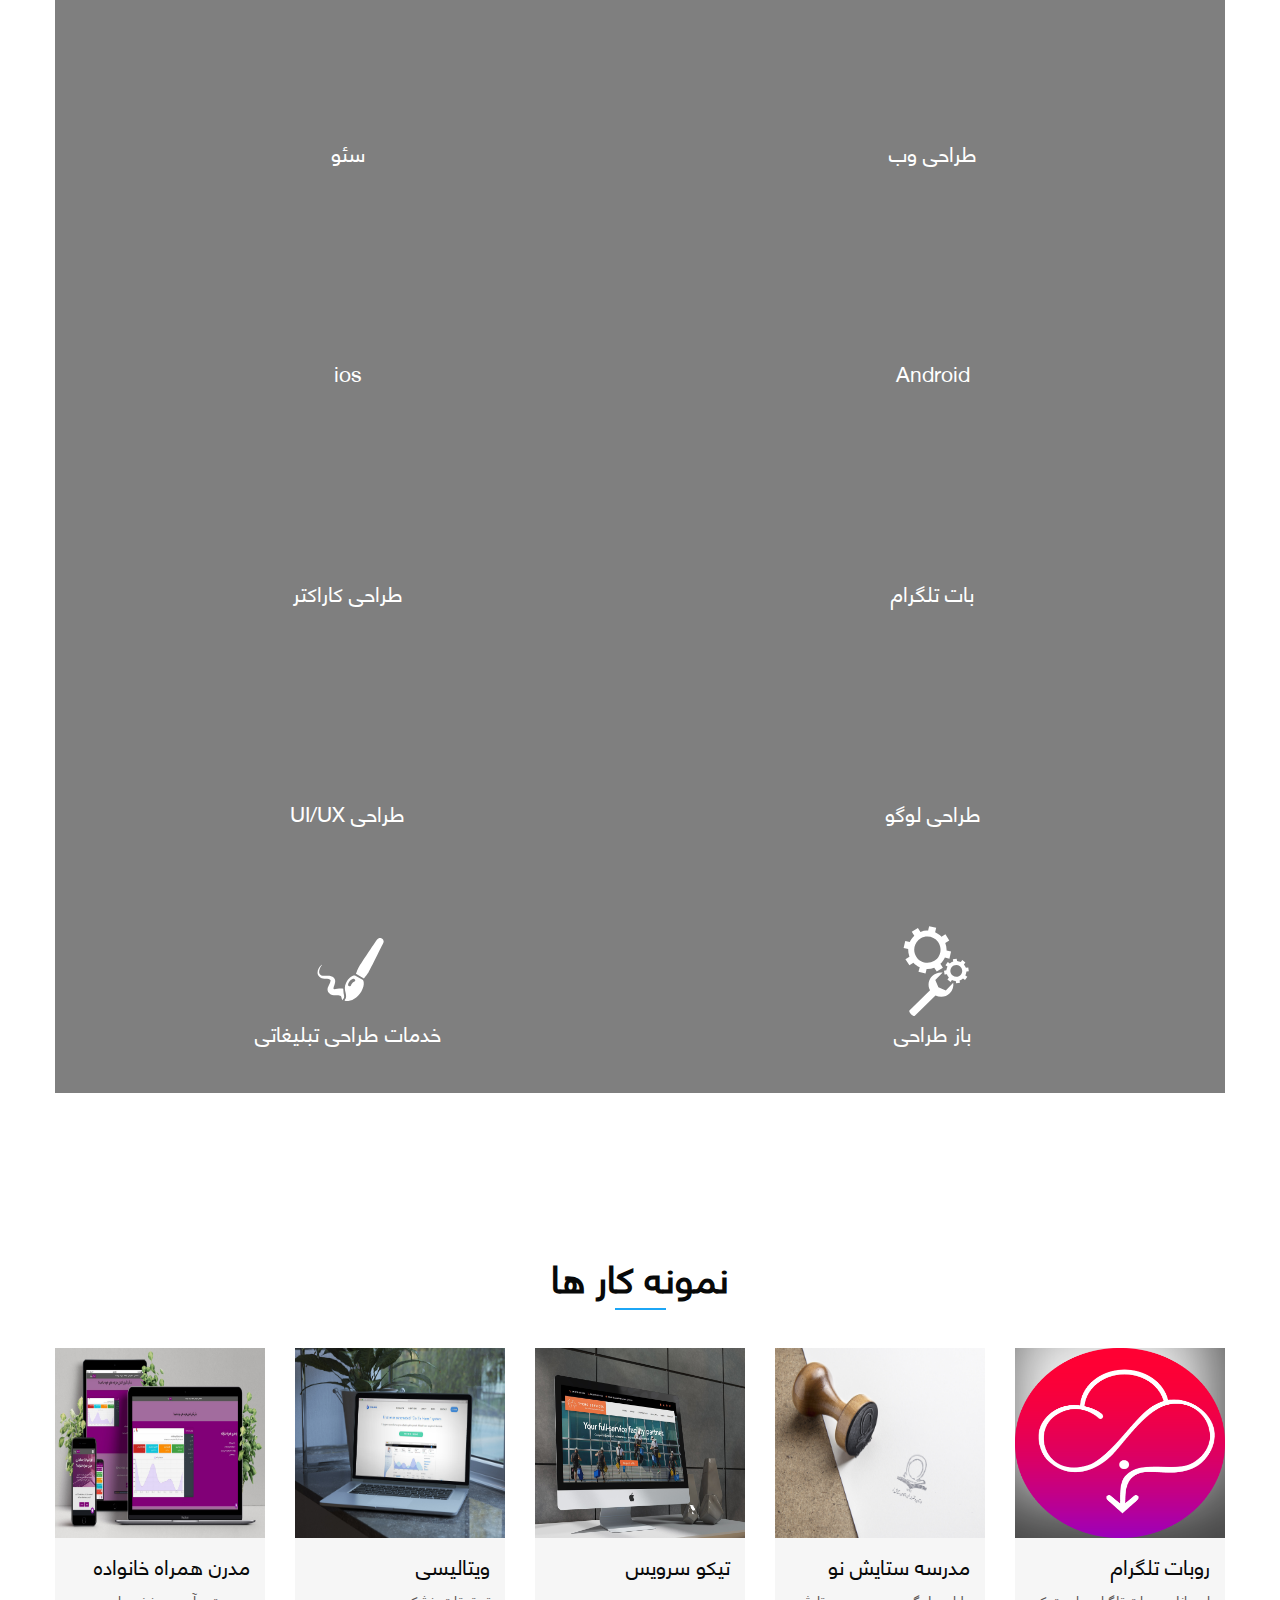
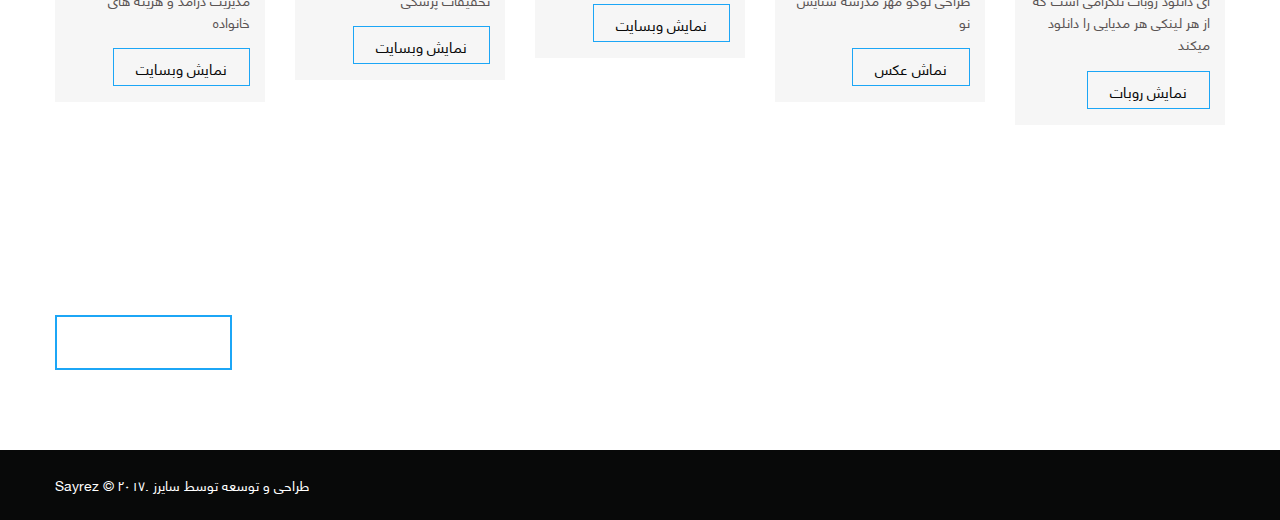
==== commit d103db53: "fix image size" ====
--- a/index.html
+++ b/index.html
@@ -380,7 +380,8 @@
 				<div class="item">
                     <div class="wrap">
                         <div class="up">
-                            <i class="fa fa-html5" aria-hidden="true"></i>
+<img src="img/svg/baztarahi.svg" height="100px" alt="">
+
                             <h5>باز طراحی </h5>
                         </div>
                         <div class="down">
@@ -399,7 +400,7 @@
 				<div class="item">
                     <div class="wrap">
                         <div class="up">
-                            <i class="fa fa-html5" aria-hidden="true"></i>
+                                <img src="img/svg/khadamat_tarahi.svg" height="100px" alt="">
                             <h5> خدمات طراحی تبلیغاتی</h5>
                         </div>
                         <div class="down">
@@ -554,7 +555,7 @@
                                     <div class="post-body">
                                         <a href="" class="post-head">
                                             <div class="thumbnail-wrap">
-                                                <img src="img/idownload.png" alt="">
+                                                <img src="img/projects/idownload.png" alt="">
                            
                                             </div>
                                             <div class="hover">
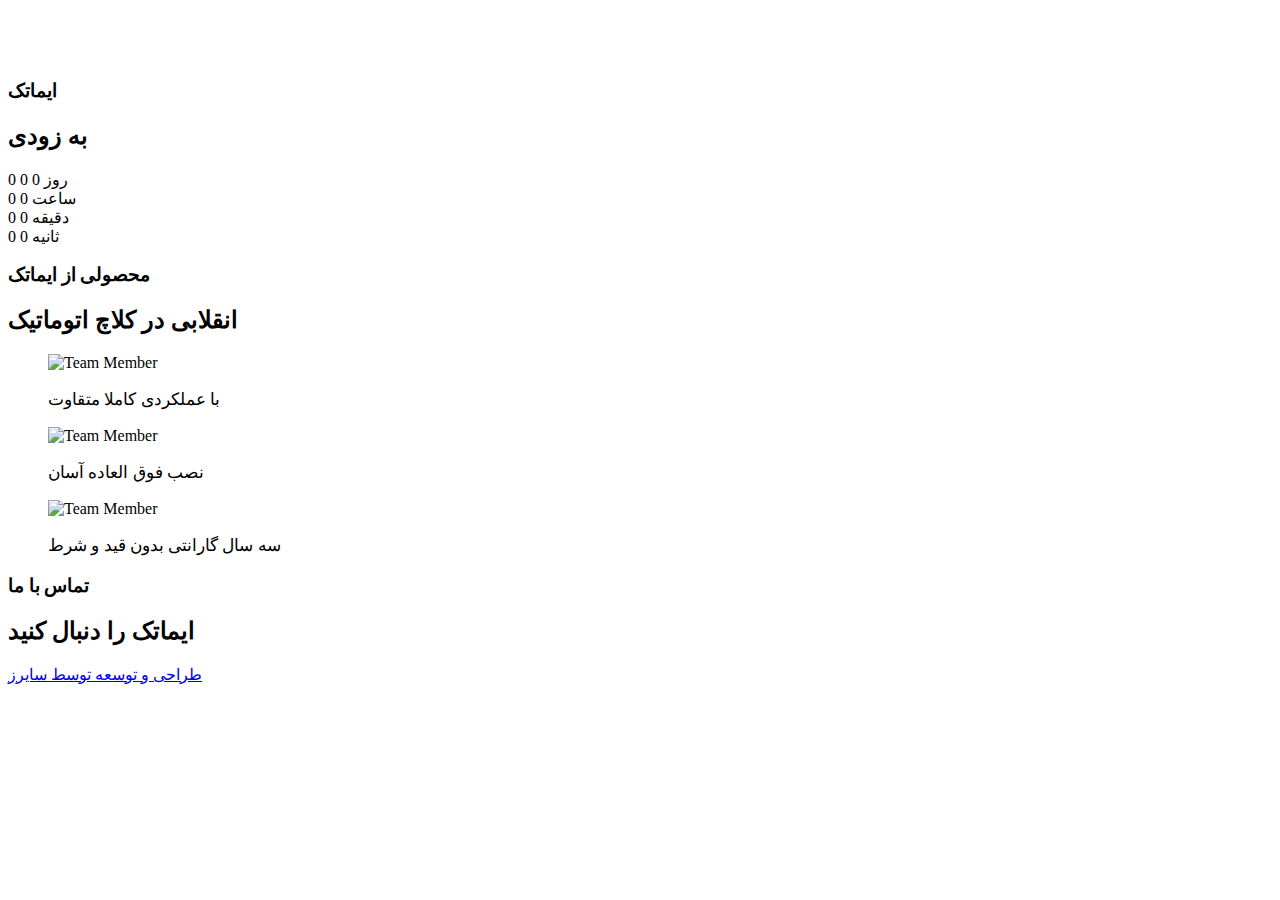
==== commit 1d0c7f7f: "fix" ====
--- a/index.html
+++ b/index.html
@@ -1,735 +1,379 @@
-
 <!DOCTYPE html>
-<html lang="fa">
+<html>
 <head>
-    <meta charset=UTF-8>
-    <meta name=viewport content="width=device-width, initial-scale=1.0">
-    <meta http-equiv="x-ua-compatible" content="ie=edge">
-    <!-- Chrome, Firefox OS and Opera -->
-    <meta name="theme-color" content="#4285f4"/>
-    <!-- Windows Phone -->
-    <meta name="msapplication-navbutton-color" content="#4285f4"/>
-    <meta name=msapplication-TileColor content=#FFFFFF>
-    <meta name=msapplication-TileImage content=favicon.ico>
-    <!-- iOS Safari -->
-    <meta name="apple-mobile-web-app-capable" content="yes"/>
-    <meta name="apple-mobile-web-app-status-bar-style" content="black-transcluent"/>
-    <title>Sayrez | سایرز</title>
-    <!-- CSS -->
-    <link rel="stylesheet" href="css/reset.css">
-    <link rel="stylesheet" href="fonts/font-awesome-4.7.0/css/font-awesome.min.css">
-    <link rel=stylesheet href=css/main.css>
-    <link rel=stylesheet href=css/magnific-popup.css>
-    <link rel="stylesheet" href="css/slick.css">
-    <link rel="stylesheet" href="css/bootstrap.css">
-    <link rel="stylesheet" href="css/owl.carousel.min.css">
-    <link rel="stylesheet" href="css/media.css">
-    <!-- FAVICON -->
-    <link rel=icon type=image/vnd.microsoft.icon href=favicon.ico>
-    <link rel="SHORTCUT ICON" type=image/x-icon href=favicon.ico>
-	<meta name="google-site-verification" content="fRDiywHxhkF9MRmtTnzFttqQyHvqo3CWk-SzB2TA5pc" />
-	<meta name="keywords" 
-	content="سشغقثظ shdnb sayres sayrez سایرز سایزر سیرز صایرز">
-
-<meta name="description" 
-	content="
-	طراحی سایت های استاتیک و پویا با پانزده سال تجربه مرتبط امکان ساخت نرم افزارهای موبایل
-	طراحی خدمات گرافیکی
-	">
+	<meta charset="UTF-8">
+	<title>	ایماتک | imatec </title>
+	<meta name="description" content="Kite Coming Soon HTML Template by Jewel Theme" >
+	<meta name="author" content="Jewel Theme">
+
+	<!-- Mobile Specific Meta -->
+	<meta name="viewport" content="width=device-width, initial-scale=1">
+	<!--[if IE]><meta http-equiv='X-UA-Compatible' content='IE=edge,chrome=1'><![endif]-->
+
+	<!-- Bootstrap  -->
+	<link href="assets/css/bootstrap.min.css" rel="stylesheet">
+
+	<!-- icon fonts font Awesome -->
+	<link href="assets/css/font-awesome.min.css" rel="stylesheet">
+
+	<!-- Custom Styles -->
+	<link href="assets/css/style.css" rel="stylesheet">
+
+	<!--[if lt IE 9]>
+	<script src="assets/js/html5shiv.js"></script>
+	<![endif]-->
 
 </head>
 <body>
+
+
+	<!-- Preloader -->
+	<div id="preloader">
+		<div id="loader">
+			<div class="dot"></div>
+			<div class="dot"></div>
+			<div class="dot"></div>
+			<div class="dot"></div>
+			<div class="dot"></div>
+			<div class="dot"></div>
+			<div class="dot"></div>
+			<div class="dot"></div>
+			<div class="lading"></div>
+		</div>
+	</div><!-- /#preloader -->
+	<!-- Preloader End-->
+
+
+	<!-- Main Menu -->
+	<div id="main-menu" class="navbar navbar-default navbar-fixed-top" role="navigation">
+
+
+		<!-- <nav class="collapse navbar-collapse">
+			 Main navigation 
+			<ul id="headernavigation" class="nav navbar-nav">
+				<li class="active"><a href="#page-top">Home</a></li>	
+				<li><a href="#about">About</a></li>	
+				<li><a href="#subscribe">Subscribe</a></li>	
+				<li><a href="#contact">Contact</a></li>		
+			</ul> <!-- /.nav .navbar-nav
+		</nav>  -->
+	</div><!-- /#main-menu -->
+	<!-- Main Menu End -->
+	
+
+	<!-- Page Top Section -->
+	<section id="page-top" class="section-style" data-background-image="images/background/page-top.jpg">
+		<div class="pattern height-resize">
+			<div class="container">
+				<h1 class="site-title">
+					
+					<img src="images/background/white.png" style="width: 30%;" alt="">
+
+				</h1><!-- /.site-title -->
+				<h3 class="section-name">
+					<span>
+						ایماتک
+					</span>
+				</h3><!-- /.section-name -->
+				<h2 class="section-title">
+					به زودی
+				</h2><!-- /.Section-title  -->
+				<div id="time_countdown" class="time-count-container">
+
+					<div class="col-sm-3">
+						<div class="time-box">
+							<div class="time-box-inner dash days_dash animated" data-animation="rollIn" data-animation-delay="300">
+								<span class="time-number">
+									<span class="digit">0</span>
+									<span class="digit">0</span>
+									<span class="digit">0</span>
+								</span>
+								<span class="time-name">روز</span>
+							</div>
+						</div>
+					</div>
+
+					<div class="col-sm-3">
+						<div class="time-box">
+							<div class="time-box-inner dash hours_dash animated" data-animation="rollIn" data-animation-delay="600">
+								<span class="time-number">
+									<span class="digit">0</span>
+									<span class="digit">0</span>	
+								</span>
+								<span class="time-name">ساعت</span>
+							</div>
+						</div>
+					</div>
+
+					<div class="col-sm-3">
+						<div class="time-box">
+							<div class="time-box-inner dash minutes_dash animated" data-animation="rollIn" data-animation-delay="900">
+								<span class="time-number">
+									<span class="digit">0</span>
+									<span class="digit">0</span>
+								</span>
+								<span class="time-name">دقیقه</span>
+							</div>
+						</div>
+					</div>
+
+					<div class="col-sm-3">
+						<div class="time-box">
+							<div class="time-box-inner dash seconds_dash animated" data-animation="rollIn" data-animation-delay="1200">
+								<span class="time-number">
+									<span class="digit">0</span>
+									<span class="digit">0</span>
+								</span>
+								<span class="time-name">ثانیه</span>
+							</div>
+						</div>
+					</div>
+					
+				</div><!-- /.time-count-container -->
+
+				<!-- <p class="time-until">
+					<span>Time Until Launch</span>
+				</p>/.time-until -->
+
+
+
+				<div class="next-section">
+					<a class="go-to-about"><span></span></a>
+				</div><!-- /.next-section -->
+				
+			</div><!-- /.container -->
+		</div><!-- /.pattern -->		
+	</section><!-- /#page-top -->
+	<!-- Page Top Section  End -->
+
+
+	<!-- About Us Section -->
+	<section id="about" class="section-style" data-background-image="images/background/about-us.jpg">
+		<div class="pattern height-resize"> 
+			<div class="container">
+				<h3 class="section-name">
+					<span>
+						محصولی از ایماتک
+					</span>
+				</h3><!-- /.section-name -->
+				<h2 class="section-title">
+					انقلابی در کلاچ اتوماتیک
+				</h2><!-- /.Section-title  -->
+				<!-- <p class="section-description">
+					Proin gravida nibh vel velit auctor aliquet. Aenean sollicitudin, lorem quis bibendum auctor, nisi elit consequat ipsum, nec sagittis sem nibh id elit. Duis sed odio sit amet nibh vulputate cursus a sit amet mauris.
+				</p> -->
+
+				<div class="team-container">
+					<div class="row">
+						<div class="col-sm-4">
+							<div class="team-member">
+								<figure>
+									<img src="images/team/team-member-1.jpg" style="width: 100%;height:260px;" alt="Team Member">
+									<figcaption>
+										<p class="member-name" style="font-size: 17px;">با عملکردی کاملا متقاوت</p>
+										<p class="designation">
+											<!-- CEO -->
+										</p><!-- /.designation -->
+
+									</figcaption>
+								</figure>
+							
+							</div><!-- /.team-member -->
+						</div><!-- /.col-sm-4 -->
+
+
+						<div class="col-sm-4">
+							<div class="team-member">
+								<figure>
+									<img src="images/team/team-member-2.jpg" style="width: 100%;height:260px;" alt="Team Member">
+									<figcaption>
+										<p class="member-name" style="font-size: 17px;">
+											نصب فوق العاده آسان 
+										</p><!-- /.member-name -->
+										<p class="designation">
+											
+										</p><!-- /.designation -->
+
+									</figcaption>
+								</figure>
+								
+							</div><!-- /.team-member -->
+						</div><!-- /.col-sm-4 -->
+
+
+						<div class="col-sm-4">
+							<div class="team-member">
+								<figure>
+									<img src="images/team/team-member-3.jpg" style="width: 100%;height:260px;" alt="Team Member">
+									<figcaption>
+										<p class="member-name" style="font-size: 17px;">
+											 سه سال گارانتی بدون قید و شرط
+										</p><!-- /.member-name -->
+										<p class="designation">
+											 
+										</p><!-- /.designation -->
+
+									</figcaption>
+								</figure>
+								
+							</div><!-- /.team-member -->
+						</div><!-- /.col-sm-4 -->
+					</div><!-- /.row -->
+					
+				</div><!-- /.team-container -->
+
+				<div class="next-section">
+					<a class="go-to-subscribe"><span></span></a>
+				</div><!-- /.next-section -->
+
+			</div><!-- /.container -->
+		</div><!-- /.pattern -->
 		
-   
-<!-- Wrapper -->
-<main class="wrapper">
-    <!-- dark bg for mobile menu -->
-    <div class="bg-blur"></div>
-
-    <!-- Header -->
-    <header class="header header-default paralax" data-parallax="scroll" data-image-src="img/header.jpg">
-        <!-- Menu -->
-        <nav class="nav">
-            <div class="container">
-                <div class="menu-icon-wrap">
-                    <div class="menu-icon">
-                        <span class="line"></span>
-                        <span class="line"></span>
-                        <span class="line"></span>
-                    </div>
-                </div>
-                <div class="menu-flex">
-                    <div class="logo" style="
-					width: 100%;
-					height: 119px;
-					z-index: 999999999999999999;display:block;
-				">
-
-							<svg version="1.1" id="Layer_1" xmlns="http://www.w3.org/2000/svg"  style="fill:#ffffff;" xmlns:xlink="http://www.w3.org/1999/xlink" x="0px" y="0px"
-							viewBox="0 0 2529.8 218" style="enable-background:new 0 0 479.8 218;" xml:space="preserve">
-					   <style type="text/css">
-						   .st0{fill:none;stroke:#ffffff;stroke-width:5.3911;stroke-linecap:round;stroke-linejoin:round;stroke-miterlimit:10;}
-						   .st1{fill:none;stroke:#ffffff;stroke-width:5;stroke-linecap:round;stroke-linejoin:round;stroke-miterlimit:10;}
-						   .st2{fill:none;stroke:#ffffff;stroke-width:6;stroke-linecap:round;stroke-miterlimit:10;}
-					   </style>
-					   <g>
-						   <g>
-							   <path d="M158.8,153.2c-0.4-0.4-0.6-0.9-0.6-1.5v-37.3c0-2.7,0.5-5.3,1.4-7.9c1-2.6,2.3-4.9,4-6.9c1.8-2.1,4.1-3.7,6.7-4.9
-								   c2.6-1.2,5.5-1.8,8.7-1.8c3.4,0,6.5,0.6,9.2,1.8c2.7,1.2,5.1,2.9,7,5.1c1.8,2.1,3.3,4.5,4.3,7.1c1,2.7,1.5,5.4,1.5,8.3v36.4
-								   c0,0.6-0.2,1-0.6,1.4c-0.4,0.4-0.9,0.6-1.5,0.6c-0.6,0-1.1-0.2-1.5-0.6c-0.4-0.4-0.6-0.9-0.6-1.5V134h-34.4v17.7
-								   c0,0.6-0.2,1-0.6,1.4c-0.4,0.4-0.9,0.6-1.5,0.6C159.7,153.8,159.2,153.6,158.8,153.2z M196.9,129.8v-14.3c0-2.5-0.4-4.9-1.3-7.2
-								   c-0.9-2.3-2.1-4.2-3.7-5.9c-1.6-1.7-3.5-3-5.7-3.9c-2.2-0.9-4.5-1.4-7-1.4c-2.4,0-4.7,0.4-6.7,1.3c-2,0.9-3.8,2.1-5.3,3.7
-								   c-1.5,1.6-2.7,3.5-3.5,5.7c-0.8,2.2-1.2,4.5-1.2,6.9v15H196.9z"/>
-						   </g>
-						   <g>
-							   <path d="M254.2,153.1c-0.4-0.4-0.6-1-0.6-1.6v-22.6c-2,3.1-4.6,5.5-7.8,7.4c-3.3,1.9-6.9,2.9-10.6,2.9c-3.1,0-6-0.6-8.8-1.8
-								   s-5.2-2.8-7.3-4.9c-2.1-2.1-3.8-4.5-5-7.3c-1.2-2.8-1.8-5.7-1.8-8.9V95.2c0-0.6,0.2-1.2,0.7-1.6c0.4-0.4,1-0.6,1.6-0.6
-								   c0.6,0,1.1,0.2,1.5,0.6c0.4,0.4,0.7,1,0.7,1.6v21.5c0,2.4,0.5,4.8,1.5,7c1,2.2,2.3,4.1,4.1,5.8c1.7,1.7,3.7,3,5.9,3.9
-								   c2.2,0.9,4.6,1.4,7.1,1.4c2.4,0,4.8-0.5,7-1.4c2.3-0.9,4.2-2.2,5.9-3.9c1.7-1.7,3.1-3.6,4.1-5.8c1-2.2,1.5-4.5,1.5-7V95.2
-								   c0-0.6,0.2-1.2,0.7-1.6c0.4-0.4,1-0.6,1.6-0.6c0.6,0,1.1,0.2,1.5,0.6c0.4,0.4,0.6,1,0.6,1.6v56.3c0,0.6-0.2,1.2-0.6,1.6
-								   c-0.4,0.4-0.9,0.6-1.5,0.6C255.1,153.7,254.6,153.5,254.2,153.1z"/>
-						   </g>
-						   <g>
-							   <path d="M271.2,152.9c-0.6-0.5-0.8-1.2-0.8-2V125c0-4.3,0.8-8.4,2.5-12.3c1.6-3.9,3.9-7.3,6.9-10.3c2.9-3,6.3-5.3,10.2-6.9
-								   c3.9-1.7,7.9-2.5,12.2-2.5h0.1l0.1,0.1c0,0,0.2-0.1,0.4-0.1c0.9,0,1.6,0.3,2.1,0.8s0.8,1.2,0.8,2.1c0,0.8-0.3,1.5-0.8,2
-								   c-0.5,0.5-1.2,0.8-2.1,0.8H302c-3.5,0-6.8,0.7-10,2c-3.2,1.4-6,3.3-8.4,5.7c-2.4,2.4-4.3,5.3-5.7,8.5c-1.4,3.2-2.1,6.6-2.1,10.2
-								   v25.8c0,0.8-0.2,1.5-0.7,2c-0.5,0.5-1.1,0.8-1.9,0.8C272.4,153.7,271.7,153.4,271.2,152.9z"/>
-						   </g>
-						   <g>
-							   <path d="M386.9,152.8c-0.5-0.6-0.8-1.2-0.8-2c0-0.7,0.3-1.3,0.9-1.9l46.2-50.5h-42.9c-0.8,0-1.5-0.3-2-0.8c-0.5-0.5-0.8-1.2-0.8-2
-								   c0-0.8,0.3-1.5,0.8-2c0.5-0.5,1.2-0.8,2-0.8H439c0.7,0,1.3,0.3,1.9,0.8c0.5,0.5,0.8,1.2,0.8,1.9c0,0.3-0.1,0.8-0.3,1.4l-0.5,0.7
-								   l-46.2,50.5h46c0.8,0,1.5,0.2,2.1,0.7c0.5,0.5,0.8,1.1,0.8,1.9c0,0.8-0.3,1.5-0.8,2c-0.5,0.5-1.2,0.8-2.1,0.8H389
-								   C388.2,153.6,387.5,153.4,386.9,152.8z"/>
-						   </g>
-						   <g>
-							   <path class="st0" d="M374.1,95.4h-28.3c-5.6,0-11.2,1.5-16,4.5c-6,3.8-12.1,10.8-12.4,23.4c0,0-2,16.5,13.2,24.6
-								   c4.3,2.2,9,3.3,13.9,3.3h29.6"/>
-							   <line class="st1" x1="324" y1="122.5" x2="363" y2="122.5"/>
-						   </g>
-						   <path class="st2" d="M141,66H59.5C46.3,66,36,76.6,36,89.8v0C36,103,46.5,113,59.7,113H118"/>
-						   <path class="st2" d="M59.4,103.5l57.1-0.1c13.2,0,23.5,10.6,23.5,23.8v0c1,13.2-10.3,23.9-23.6,23.9l-80.3,0.1"/>
-					   </g>
-					   </svg>	
-							
-
-                    </div>
-                    <ul class="menu">
-                        <!-- <li class="dropdown"><a>Home</a>
-                            <ul class="dropdown-menu">
-                                <li><a href="index.html"> Default</a></li>
-                                <li><a href="header-slider.html">
-                                    Slider</a></li>
-                                <li><a href="header-particles.html">
-                                    Particles</a></li>
-                                <li><a href="header-html-video.html"> HTML
-                                    Video</a></li>
-                                <li><a href="header-youtube-video.html">
-                                    YouTube Video</a>
-                                </li>
-
-                            </ul>
-                        </li> -->
-                        <!-- <li class="dropdown">
-                            <a href="">Pages</a>
-                            <ul class="dropdown-menu">
-                                <li><a href="about.html">About</a></li>
-                                <li><a href="services.html">Services</a></li>
-                                <li><a href="404.html">404 Error page</a></li>
-                            </ul>
-                        </li>
-                        <li class="dropdown">
-                            <a> Portfolio</a>
-                            <ul class="dropdown-menu">
-                                <li><a href="portfolio.html">Portfolio Default</a></li>
-                                <li><a href="portfolio-masonry.html">Portfolio Masonry</a></li>
-                                <li><a href="portfolio-single.html">Portfolio Single</a></li>
-                            </ul>
-                        </li>
-                        <li class="dropdown"><a href="">Blog</a>
-                            <ul class="dropdown-menu">
-                                <li><a href="blog.html">Blog Default</a></li>
-                                <li><a href="blog-full-width.html">Full
-                                    Width</a></li>
-                                <li><a href="blog-singe.html">Post Single</a></li>
-                                <li><a href="video-single.html">Video Post Single</a></li>
-                                <li><a href="gallery-single.html">Gallery Single</a></li>
-                                <li><a href="fullwidth-single.html">Fullwidth Post Single</a></li>
-                            </ul>
-                        </li> -->
-						<li><a href="contact.html">تماس با ما</a></li>
-						<li><a href="about.html">درباره ما</a></li>
-						<li><a href="contact.html?title=سفارش پروژه">ثبت سفارش</a></li>
-                    </ul>
-                </div>
-            </div>
-        </nav>
-        <h1>خلاقترین تیم طراحی</h1>
-        <h4>با ما  کسب و کار خود را توسعه دهید</h4>
-        <div class="btn-block">
-            <a href="contact.html?title=سفارش پروژه" class="btn">ثبت سفارش</a>
-            <a href="about.html" class="btn">درباره ما</a>
-        </div>
-    </header>
-
-
-    <section class="section services">
-        <div class="container ">
-            <div class="row items">
-                <div class="col-xs-12 col-sm-6 col-md-3  ">
-                    <div class="item">
-                        <div class="round">
-                            <span class=" fa fa-laptop"></span>
-                        </div>
-                        <h5>
-تکنولوژی
-						</h5>
-                        <p style="text-align:rtl !important;">
-				   
-
-								سایرز از بهترین تکنولوژی های روز  برای پروژه شما استفاده میکند تا کیفیت سرعت و امنیت را برای شما به ارمغان بیاورد مانند Ruby ,webgl ,vector ,sketchو  دیتابیس های قدرتمندی  مانند postgresql که قابلیت ذخیره چند صد میلیون رکورد را دارد
-</p>
-                    </div>
-                </div>
-                <div class="col-xs-12 col-sm-6 col-md-3  ">
-                    <div class="item">
-                        <div class="round">
-                            <span class=" fa fa-search"></span>
-                        </div>
-                        <h5>
-							مشاوره رایگان
-						</h5>
-                        <p>
-							متخصصان هر بخش سایرز برای عالی شدن نتیجه کار شما به صورت حضوری و یا تلفنی مشاوره رایگان ارائه میکند.
-<br>
-							قبل از آغاز هر پروژه نیز مدیر پروژه شما با شما مشورت و مشاوره رایگان برگزار خواهد کرد تا بهترین نتیجه ها حاصل شود
-                        </p>
-                    </div>
-                </div>
-                <div class="col-xs-12 col-sm-6 col-md-3  ">
-                    <div class="item">
-                        <div class="round">
-                            <span class=" fa fa-file-text"></span>
-                        </div>
-                        <h5>
-							میزبانی رایگان
-						</h5>
-                        <p>
-							تمام پروژه ها برای داشتن یک روند خوب به یک میزبانی خوب نیازمند هستند
-.
-							<br>
-							سایرز به صورت رایگان، برای پروژه های استاتیک بهترین هاستینگ ها را درنظر گرفته است تا هزینه شما را کاهش یابد
-					 <br><br>
-						</p>
-                    </div>
-                </div>
-                <div class="col-xs-12 col-sm-6 col-md-3  ">
-                    <div class="item">
-                        <div class="round">
-                            <span class=" fa fa-code"></span>
-                        </div>
-                        <h5>
-							پشتیبانی فعال
-						</h5>
-                        <p>
-							
-سایرز با استفاده از پیشرفته ترین ابزار های مانیتورینگ سلامت پروژه شما را بررسی میکند و به بهبود عملکرد پروژه های شما کمک میکند
-<br>
-تیم پشتیبانی ما به صورت تمام وقت آماده خدمات رسانی به کسب و کار شماست
-
-                        </p>
-                    </div>
-                </div>
-            </div>
-        </div>
-    </section>
-
-    <!-- Services section -->
-    <section class="section service-section">
-        <div class="container">
-            <div class="h2-wrap">
-                <h3 class="white">سرویس های سایرز</h3></div>
-            <div class="section-flex">
-                <div class="item">
-                    <div class="wrap">
-                        <div class="up">
-								<img src="img/svg/website.svg" height="100px"  alt="">
-                            <h5>طراحی وب</h5>
-                        </div>
-                        <div class="down">
-                            <h5>طراحی وب</h5>
-                            <p>استفاده از آخرین تکنولوژی ها در پیاده سازی،اطمینان در responsive  بودن، امکان استفاده از SinglePage، قابل استفاده در تمامی ورژن های موبایل</p>
-                            <a href="contact.html?title=طراحی وب سایت" class="btn small-btn">سفارش</a>
-                        </div>
-                    </div>
-                </div>
-                <div class="item">
-                    <div class="wrap">
-                        <div class="up">
+		
+	</section><!-- /#about -->
+	<!-- About Us Section End -->
+
+
+
+	<!-- Subscribe Section -->
+	<section id="subscribe" class="section-style" data-background-image="images/background/newsletter.jpg">
+		<div class="pattern height-resize" id='contact'>
+			<div class="container">
+				<h3 class="section-name">
+					<span>
+						تماس با ما
+					</span>
+				</h3><!-- /.section-name -->
+				<h2 class="section-title">
+ایماتک را دنبال کنید
+				</h2><!-- /.Section-title  -->
+				<p class="section-description">
 					
-						<img src="img/svg/SEo.svg" height="100px" alt="">
-						   
-                            <h5>سئو</h5>
-                        </div>
-                        <div class="down">
-                            <h5>سئو</h5>
-                            <p>استفاده از ابزار های گوگل،یاهو،بینگ و تمامی موتور های جستجو گر رایج، پیاده سازی در google analytics، نمایش در بهترین مکان جستجوگر ها</p>
-                            <a href="contact.html?title=سئو" class="btn small-btn">سفارش</a>
-                        </div>
-                    </div>
-                </div>
-                <div class="item">
-                    <div class="wrap">
-                        <div class="up">
-								<img src="img/svg/android.svg" height="100px"  alt="">
-                            <h5>Android</h5>
-                        </div>
-                        <div class="down">
-                            <h5>Android</h5>
-                            <p>همگام با تمامی سایز های موبایل و تبلت،Universal، UI اختصاصی با توجه به سلیقه و کاربرد نرم افزار شما</p>
-                            <a href="contact.html?title=سفارش نرم افزار اندروید" class="btn small-btn">سفارش</a>
-                        </div>
-                    </div>
-                </div>
-                <div class="item">
-                    <div class="wrap">
-                        <div class="up">
-								<img src="img/svg/apple.svg" height="100px"  alt="">
-                            <h5>ios</h5>
-                        </div>
-                        <div class="down">
-                            <h5>ios</h5>
-                            <p>
-									همگام با تمامی سایز های موبایل و تبلت،Universal، UI اختصاصی با توجه به سلیقه و کاربرد نرم افزار شما
-							</p>
-                            <a href="contact.html?title=سفارش نرم افزار ios" class="btn small-btn">سفارش</a>
-                        </div>
-                    </div>
-                </div>
-
-
-
-
-				<div class="item">
-                    <div class="wrap">
-                        <div class="up">
-								<img src="img/svg/bot_telegram.svg" height="100px"  alt="">
-                            <h5>
-									بات تلگرام
-							</h5>
-                        </div>
-                        <div class="down">
-                            <h5>بات تلگرام</h5>
-                            <p>
-									امکان انتقال به وبسایت، سازگاری با درگاه های پرداخت،استفاده از Webhook  در بات تلگرامی شما
-							</p>
-                            <a href="contact.html?title=سفارش روبات تلگرام" class="btn small-btn">سفارش</a>
-                        </div>
-                    </div>
+				</p><!-- /.section-description -->
+
+		
+
+				<div class="social-btn-container">
+					<span class="social-btn-box">
+						<a href="#" class="facebook-btn">
+							<i class="fa fa-facebook"></i></a>
+						</span><!-- /.social-btn-box -->
+
+						<span class="social-btn-box">
+							<a href="#" class="twitter-btn"><i class="fa fa-twitter"></i></a>
+						</span><!-- /.social-btn-box -->
+
+						<span class="social-btn-box">
+							<a href="#" class="linkedin-btn"><i class="fa fa-linkedin"></i></a>
+						</span><!-- /.social-btn-box -->
+
+						<span class="social-btn-box">
+							<a href="#" class="google-plus-btn"><i class="fa fa-google-plus"></i></a>
+						</span><!-- /.social-btn-box -->
+
+
+						<span class="social-btn-box">
+							<a href="#" class="youtube-btn"><i class="fa fa-youtube"></i></a>
+						</span><!-- /.social-btn-box -->
+
+
+
+					</div><!-- /.social-btn-container -->
+					<div class="next-section">
+						<a class="go-to-page-top"><span></span></a>
+					</div>
+
+				</div><!-- /.container -->
+			</div><!-- /.pattern -->
+
+		</section><!-- /#subscribe -->
+		<!-- Subscribe Section End -->
+
+
+
+		<!-- Contact Section -->
+		<!-- <section id="contact" class="section-style" data-background-image="images/background/contact.jpg">
+			<div class="pattern height-resize">
+				<div class="container">
+					<h3 class="section-name">
+						<span>
+							Contact
+						</span>
+					</h3> /.section-name 
+					<h2 class="section-title">
+						Get in Touch 
+					</h2>
+					<p class="section-description">
+						Proin gravida nibh vel velit auctor aliquet. Aenean sollicitudin, lorem quis bibendum auctor, nisi elit consequat ipsum, nec sagittis sem nibh id elit. Duis sed odio sit amet nibh vulputate cursus a sit amet mauris.
+					</p>
+
+					<form id="contact-form" action="email.php" method="post" class="clearfix">
+						<div class="contact-box-hide">
+							<div class="col-sm-6">
+								<input type="text"  class="form-control" id="first_name" name="first_name" required placeholder="First Name">
+								<span class="first-name-error"></span>
+							</div>
+							<div class="col-sm-6">
+								<input type="text"  class="form-control" id="last_name" name="last_name" required placeholder="Last Name">
+								<span class="last-name-error"></span>
+							</div>
+							<div class="col-sm-6">
+								<input type="email" class="form-control"  id="contact_email" name="contact_email" required placeholder="Email Address">
+								<span class="contact-email-error"></span>
+							</div>
+							<div class="col-sm-6">
+								<input type="text"  class="form-control" id="subject" name="contact_subject" required placeholder="Subject">
+								<span class="contact-subject-error"></span>
+							</div>
+							<div class="col-sm-10">
+								<textarea class="form-control" rows="5" id="message" name="message" required placeholder="Message"></textarea>
+								<span class="contact-message-error"></span>
+							</div>
+							<div class="col-sm-2">
+								<button id="contact-submit" class="btn custom-btn col-xs-12" type="submit" name="submit"><a href=""></a><i class="fa fa-rocket"></i></button>
+								<span id="contact-loading" class="btn custom-btn col-xs-12"> <i class="fa fa-refresh fa-spin"></i> </span>
+							</div>
+						</div>
+						<div class="contact-message"></div>
+
+					</form>	
+
+					<div class="next-section">
+						<a class="go-to-page-top"><span></span></a>
+					</div>
+
 				</div>
+			</div>
+
+		</section> -->
+		<!-- Contact Section End -->
+
+
+
+		<!-- Footer Section -->
+		<footer id="footer-section">
+			<p class="copyright">
+				<a href="http://sayrez.com" target="_blank">
+
 				
-
-
-				<div class="item">
-                    <div class="wrap">
-                        <div class="up">
-								<img src="img/svg/character.svg" height="100px"  alt="">
-                            <h5>طراحی کاراکتر</h5>
-                        </div>
-                        <div class="down">
-                            <h5>طراحی کاراکتر</h5>
-                            <p> طراحی های اختصاصی،گروه بندی شده،Flat ، دو بعدی،امکان سفارش به صورت لایه باز</p>
-                            <a href="contact.html?title=سفارش طراحی کاراکتر" class="btn small-btn">سفارش</a>
-                        </div>
-                    </div>
-				</div>
-				
-
-				<div class="item">
-                    <div class="wrap">
-                        <div class="up">
-								<img src="img/svg/logowork.svg" height="100px"  alt="">
-                            <h5>طراحی لوگو</h5>
-                        </div>
-                        <div class="down">
-                            <h5>طراحی لوگو</h5>
-                            <p>
-									مناسب با سلیقه و کسب و کار شما،امکان باز طراحی تا ۳ مرتبه،استفاده از رنگ های مناسب کسب و کار شما،خروجی های متنوع و لایه باز وکتور و SVG
-							</p>
-                            <a href="contact.html?title=طراحی لوگو اختصاصی" class="btn small-btn">سفارش</a>
-                        </div>
-                    </div>
-				</div>
-				
-				<div class="item">
-                    <div class="wrap">
-                        <div class="up">
-								<img src="img/svg/ui.svg" height="100px"  alt="">
-                            <h5>طراحی UI/UX </h5>
-                        </div>
-                        <div class="down">
-                            <h5>طراحی UI/UX </h5>
-                            <p>
-									در قالب های Sketch،Psd،Ai،Vector، در همه ی پلتفرم ها و مناسب ایده شما
-							</p>
-                            <a href="contact.html?title=طراحی رابط کاربری و تجربه کاربری" class="btn small-btn">سفارش</a>
-                        </div>
-                    </div>
-				</div>
-				
-
-				<div class="item">
-                    <div class="wrap">
-                        <div class="up">
-<img src="img/svg/baztarahi.svg" height="100px" alt="">
-
-                            <h5>باز طراحی </h5>
-                        </div>
-                        <div class="down">
-                            <h5>باز طراحی</h5>
-                            <p>
-									گاهی پروژه های قبلی شما دچار مشکل هستند ; خراب کردن پروژه راه چاره نیست ! سایرز میتواند پروژه های مشکل دار شما را تعمیر کند 
-									<br>
-									باز طراحی لوگو ، بهینه سازی وب ، بهینه کردن روبات ،باز طراحی گرافیک پروژه شما و غیره 
-										
-							</p>
-                            <a href="contact.html?title=بهینه سازی پروژه" class="btn small-btn">سفارش</a>
-                        </div>
-                    </div>
-				</div>
-				
-				<div class="item">
-                    <div class="wrap">
-                        <div class="up">
-                                <img src="img/svg/khadamat_tarahi.svg" height="100px" alt="">
-                            <h5> خدمات طراحی تبلیغاتی</h5>
-                        </div>
-                        <div class="down">
-                            <h5>خدمات طراحی تبلیغاتی</h5>
-                            <p>
-								طراحی مهر ، بنر ، بروشور ، کارت ویزیت ، چاپ طرح روی انواع اشیا مانند تی شرت ماگ و پیکسل
-							</p>
-                            <a href="contact.html?title=سفارش خدمات طراحی تبلیغاتی" class="btn small-btn">Read more</a>
-                        </div>
-                    </div>
-                </div>
-            </div>
-
-        </div>
-    </section>
-
-    <!-- News(blog) section -->
-    <section class="section news-section">
-        <h3 class="black">نمونه کار ها</h3>
-        <div class="container ">
-            <div class="news-grid">
-                
-                
-                
-
-
-                        <div class="owl-carousel partners-slider">
-                            <div class="item">
-                                <div class="post">
-                                    <div class="post-body">
-                                        <a href="" class="post-head">
-                                            <div class="thumbnail-wrap">
-                                                <img src="img/projects/mnpa.jpg" alt="">
-                               
-                                            </div>
-                                            <div class="hover">
-                                                <i class="fa fa-search" aria-hidden="true"></i>
-                                            </div>
-                                        </a>
-                
-                                        <div class="other-post">
-                                            <h5>
-                                                مدرن همراه خانواده
-                                            </h5>
-                                            <p>
-                                                مدیریت درآمد و هزینه های خانواده
-                                            </p>
-                                            <a href="http://mnpa.ir" target='_blank' class="btn permalink small-btn">نمایش وبسایت</a>
-                                        </div>
-                                    </div>
-                                </div>
-
-
-                            </div>
-
-
-
-
-
-
-                            <div class="item">
-                                <div class="post ">
-                                    <div class="post-body">
-                                        <a href="" class="post-head">
-                                            <div class="thumbnail-wrap">
-                                                <img src="img/projects/vitalacy.jpg" alt="">
-                                
-                                            </div>
-                                            <div class="hover">
-                                                <i class="fa fa-search" aria-hidden="true"></i>
-                                            </div>
-                                        </a>
-                
-                                        <div class="other-post">
-                                            <h5>ویتالیسی</h5>
-                                            <p>
-                                                تحقیقات پزشکی
-                                            </p>
-                                            <a href="" class="btn permalink small-btn">نمایش وبسایت</a>
-                                        </div>
-                                    </div>
-                                </div>
-
-
-                            </div>
-
-
-
-                            <div class="item">
-                                <div class="post ">
-                                    <div class="post-body">
-                                        <a href="" class="post-head">
-                                            <div class="thumbnail-wrap">
-                                                <img src="img/projects/tychoservices.jpg" alt="">
-                                   
-                                            </div>
-                                            <div class="hover">
-                                                <i class="fa fa-search" aria-hidden="true"></i>
-                                            </div>
-                                        </a>
-                
-                                        <div class="other-post">
-                                            <h5>تیکو سرویس</h5>
-                                            <p>
-                                                
-                                            </p>
-                                            <a href="http://tychoservices.com/" target='_blank' class="btn permalink small-btn">نمایش وبسایت</a>
-                                        </div>
-                                    </div>
-                                </div>
-
-
-                            </div>
-
-
-
-
-
-                            <div class="item">
-                                <div class="post">
-                                    <div class="post-body">
-                                        <a href="" class="post-head">
-                                            <div class="thumbnail-wrap">
-                                                <img src="img/projects/3tayeshno.jpg" alt="">
-                                       
-                                            </div>
-                                            <div class="hover">
-                                                <i class="fa fa-search" aria-hidden="true"></i>
-                                            </div>
-                                        </a>
-                
-                                        <div class="other-post">
-                                            <h5>
-                                                مدرسه ستایش نو
-                                            </h5>
-                                            <p>
-                                                طراحی لوگو مهر مدرسه ستایش نو
-                                            </p>
-                                            <a href="img/projects/3tayeshno.jpg" class="btn permalink small-btn">نماش عکس</a>
-                                        </div>
-                                    </div>
-                                </div>
-
-
-                            </div>
-
-
-
-
-                            <div class="item">
-                                <div class="post">
-                                    <div class="post-body">
-                                        <a href="" class="post-head">
-                                            <div class="thumbnail-wrap">
-                                                <img src="img/projects/idownload.png" alt="">
-                           
-                                            </div>
-                                            <div class="hover">
-                                                <i class="fa fa-search" aria-hidden="true"></i>
-                                            </div>
-                                        </a>
-                
-                                        <div class="other-post">
-                                            <h5>
-                                                روبات تلگرام
-                                            </h5>
-                                            <p>
-                                                ای دانلود روبات تلگرامی است که از هر لینکی هر مدیایی را دانلود میکند
-                                            </p>
-                                            <a href="t.me/@idownload_bot" target='_blank' class="btn permalink small-btn">نمایش روبات</a>
-                                        </div>
-                                    </div>
-                                </div>
-
-
-                            </div>
-
-
-
-
-                            <div class="item">
-                                <div class="post">
-                                    <div class="post-body">
-                                        <a href="" class="post-head">
-                                            <div class="thumbnail-wrap">
-                                                <img src="img/projects/idownloadmockup.jpg" alt="">
-                                         
-                                            </div>
-                                            <div class="hover">
-                                                <i class="fa fa-search" aria-hidden="true"></i>
-                                            </div>
-                                        </a>
-                
-                                        <div class="other-post">
-                                            <h5>
-                                                لوگو ای دانلود
-                                            </h5>
-                                            <p>
-                                                طراحی لوگو روبات تلگرامی ای دانلود
-                                            </p>
-                                            <a href="img/projects/idownloadmockup.jpg" class="btn permalink small-btn">نمایش عکس</a>
-                                        </div>
-                                    </div>
-                                </div>
-
-
-                            </div>
-
-
-
-                            <div class="item">
-                                <div class="post">
-                                    <div class="post-body">
-                                        <a href="" class="post-head">
-                                            <div class="thumbnail-wrap">
-                                                <img src="img/projects/character.jpg" alt="">
-                                   
-                                            </div>
-                                            <div class="hover">
-                                                <i class="fa fa-search" aria-hidden="true"></i>
-                                            </div>
-                                        </a>
-                
-                                        <div class="other-post">
-                                            <h5>
-                                                طراحی کاراکتر
-                                            </h5>
-                                            <p>
-                                                طراحی کاراکتر به سفارش پروژه موشن گرافی
-                                            </p>
-                                            <a href="img/projects/character.jpg" class="btn permalink small-btn">نمایش عکس</a>
-                                        </div>
-                                    </div>
-                                </div>
-
-
-                            </div>
-
-
-                           
-
-
-                            </div>
-                         
-                        </div>
-    
-                
-                
-                
-
-
-
-
-
-
-
-
-
-
-
-
-                
-                
-            </div>
-        </div>
-    </section>
-
-    <!-- Contact block -->
-    <section class="contact-block">
-        <div class="container">
-            <div class="flex">
-                <h2>همین حالا به فکر توسعه باشید</h2>
-                <a href="" class="big-btn">تماس با ما</a>
-            </div>
-        </div>
-    </section>
-
-    <!-- Portfolio section -->
-    
-
-    <!-- Partners section -->
-    <!-- <div class="section partners-section">
-        <div class="container">
-            <div class="owl-carousel partners-slider">
-                <div class="item"><img src="img/partner1.png" alt=""></div>
-                <div class="item"><img src="img/partner2.png" alt=""></div>
-                <div class="item"><img src="img/partner3.png" alt=""></div>
-                <div class="item"><img src="img/partner4.png" alt=""></div>
-                <div class="item"><img src="img/partner5.png" alt=""></div>
-                <div class="item"><img src="img/partner6.png" alt=""></div>
-                <div class="item"><img src="img/partner7.png" alt=""></div>
-            </div>
-        </div>
-    </div> -->
-</main>
-
-<!-- Footer -->
-<footer class="footer">
-    <div class="container">
-        <div class="flex">
-            <p class="copyright">Sayrez &copy; 2017. 
-					طراحی و توسعه توسط سایرز
-			</p>
-            <!-- <div class="social">
-                <a href=""><i class="fa fa-facebook" aria-hidden="true"></i></a>
-                <a href=""> <i class="fa fa-vk" aria-hidden="true"></i></a>
-                <a href=""> <i class="fa fa-linkedin" aria-hidden="true"></i></a>
-                <a href=""> <i class="fa fa-pinterest" aria-hidden="true"></i></a>
-                <a href=""> <i class="fa fa-dribbble" aria-hidden="true"></i></a>
-                <a href=""><i class="fa fa-twitter" aria-hidden="true"></i></a>
-
-            </div> -->
-        </div>
-    </div>
-</footer>
-
-
-<!-- JAVASCRIPT -->
-<script src="js/jquery.js"></script>
-<script src="js/parallax.min.js"></script>
-<script src="js/jquery.mb.YTPlayer.min.js"></script>
-<script src="js/particles.min.js"></script>
-<script src="js/imagesloaded.pkgd.min.js"></script>
-<script src="js/masonry.js"></script>
-<script src="js/slick.min.js"></script>
-<script src="js/jquery.magnific-popup.min.js"></script>
-<script async src="https://static.addtoany.com/menu/page.js"></script>
-<script src="js/owl.carousel.min.js"></script>
-<script src="js/parallax.min.js"></script>
-<script src=js/main.js></script>
-</body>
-</html>
+			طراحی و توسعه توسط سایرز 
+		</a>	
+		</p>
+
+		</footer>
+		<!-- Footer Section End -->
+
+
+		<!-- jQuery Library -->
+		<script type="text/javascript" src="assets/js/jquery-2.1.0.min.js"></script>
+		<!-- Modernizr js -->
+		<script type="text/javascript" src="assets/js/modernizr-2.8.0.min.js"></script>
+		<!-- Plugins -->
+		<script type="text/javascript" src="assets/js/plugins.js"></script>
+		<!-- Custom JavaScript Functions -->
+		<script type="text/javascript" src="assets/js/functions.js"></script>
+		<!-- Custom JavaScript Functions -->
+		<script type="text/javascript" src="assets/js/jquery.ajaxchimp.min.js"></script>
+
+	</body>
+	</html>
